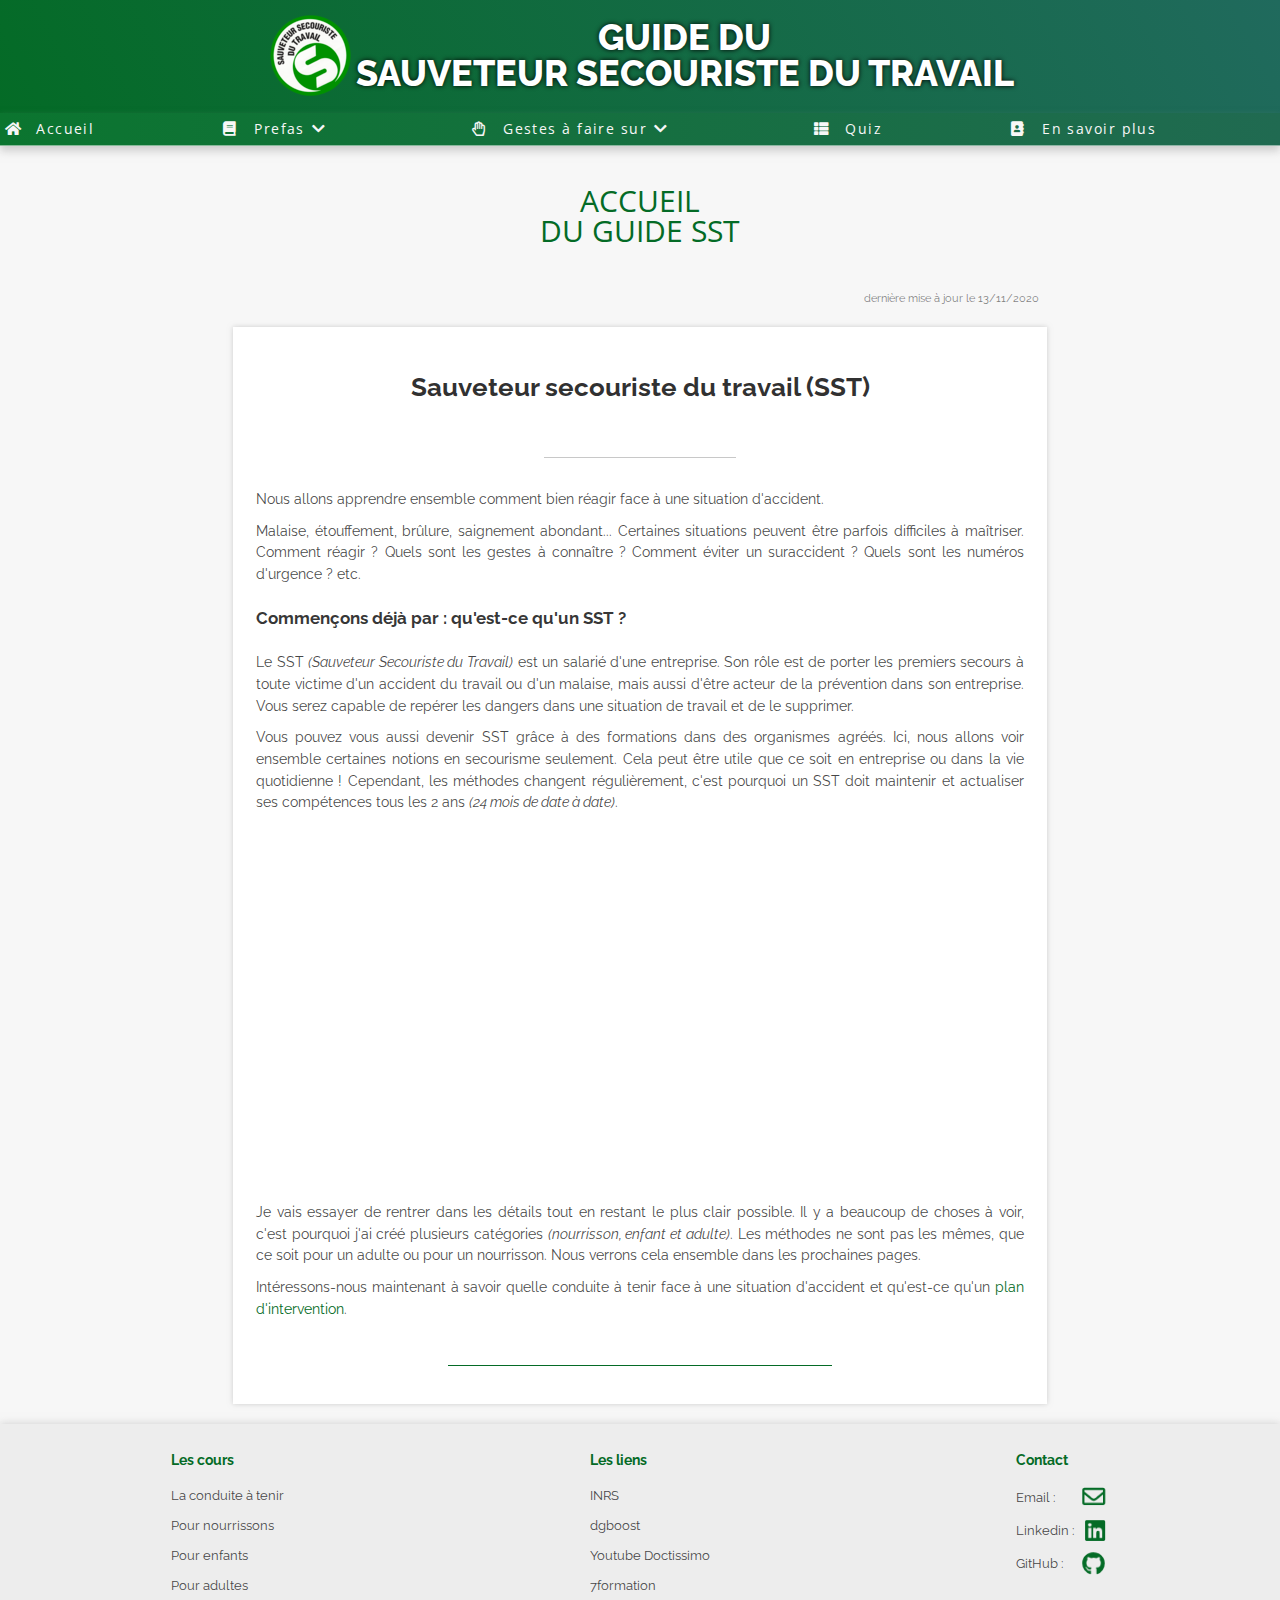
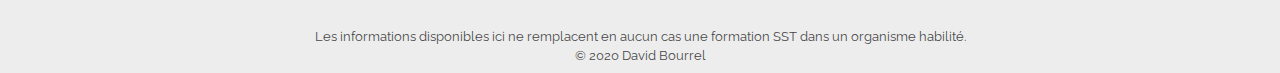
==== index.html @ 42c51d42 "Add files via upload" ====
<!DOCTYPE html>
<html lang="fr" dir="ltr">
	<head>
		<meta charset="UTF-8">
		<meta name="viewport" content="width=device-width, initial-scale=1.0">
		<meta name="description" content="Guide du sauveteur secouriste du travail (SST), pour apprendre les bases du secourisme en passant par la méthode prefas (protéger, examiner, faire alerter, secourir).">
		<meta name="keywords" content="sst, massage cardiaque, sauveteur secouriste du travail, secourisme, cours, formation, pls, quiz, prefas, guide, premier secours">
		<meta name="robots" content="index, follow">
		<link rel="stylesheet" href="css/reset.css">
  		<link rel="stylesheet" href="police/font.css">
  		<link rel="stylesheet" href="css/style.css">
  		<link rel="icon" type="image/x-icon" href="images/logo-sst.png">
  		<script src="js/script.js" async></script>
  		<link href="webfonts-css/all.css" rel="stylesheet">
		<title>Guide SST - Accueil</title>
	</head>
	<body>
		<header>
			<a href="index.html"><img src="images/logo-sst.png" alt="Logo SST"></a>
			<div>
			<h1>Guide du <br> Sauveteur Secouriste du Travail</h1>
			</div>
		</header>
		<nav>
			<button class="hamburger" id="hamburger">
				<span></span>
			</button>
				<ul id="nav-ul">
					<li><a href="index.html"><i class="fas fa-home"></i>Accueil</a></li>
					<li><a href="#" class="deroulant" id="deroulant"><i class="fas fa-book"></i>Prefas<i class="fas fa-chevron-down"></i></a>
						<ul class="dropdown" id="dropdown-1">
							<li><a href="pages/la_conduite_a_tenir.html"><i class="fas fa-book-reader"></i>La conduite à tenir</a></li>
							<li><a href="pages/proteger.html"><i class="fas fa-shield-alt"></i>Protéger</a></li>
							<li><a href="pages/examiner.html"><i class="fas fa-diagnoses"></i>Examiner</a></li>
							<li><a href="pages/alerter.html"><i class="fas fa-bell"></i>Alerter</a></li>
							<li><a href="pages/secourir.html"><i class="fas fa-first-aid"></i>Secourir</a></li>
						</ul>
					</li>
					<li><a href="#" class="deroulant" id="deroulant-2"><i class="far fa-hand-paper"></i>Gestes à faire sur<i class="fas fa-chevron-down"></i></a>
						<ul class="dropdown" id="dropdown-2">
							<li><a href="pages/nourrisson.html"><i class="fas fa-baby"></i>Un nourrisson <span class="italic lowercase"> (0 à 1 an)</span></a></li>
							<li><a href="pages/enfant.html"><i class="fas fa-child"></i>Un enfant <span class="italic lowercase">(1 à 8 ans)</span></a></li>
							<li><a href="pages/secourir.html"><i class="fas fa-user"></i>Un adulte <span class="italic lowercase">(plus de 8 ans)</span></a></li>
						</ul>
					</li>
					<li><a href="pages/quiz.html"><i class="fas fa-th-list"></i>Quiz</a></li>
					<li><a href="pages/contact.html"><i class="fas fa-address-book"></i>En savoir plus</a></li>
				</ul>
		</nav>
		
		<div class="titre">
			<h2>Accueil <br> du guide SST</h2>
			<p>dernière mise à jour le 13/11/2020</p>
		</div>

		<article>
			<h3>Sauveteur secouriste du travail (SST)</h3>
			<div class="hr2"></div>

			<p>Nous allons apprendre ensemble comment bien réagir face à une situation d'accident.</p>
			<p>Malaise, étouffement, brûlure, saignement abondant... Certaines situations peuvent être parfois difficiles à maîtriser. Comment réagir ? Quels sont les gestes à connaître ? Comment éviter un suraccident ? Quels sont les numéros d'urgence ? etc. </p>

			<h4>Commençons déjà par : qu'est-ce qu'un SST ? </h4>
			<p><strong class="nobold">Le SST </strong><span class="italic">(Sauveteur Secouriste du Travail)</span> est un salarié d'une entreprise. Son rôle est de porter les premiers secours à toute victime d'un accident du travail ou d'un malaise, mais aussi d'être acteur de la prévention dans son entreprise. Vous serez capable de repérer les dangers dans une situation de travail et de le supprimer. </p>

			<p>Vous pouvez vous aussi devenir SST grâce à des formations dans des organismes agréés. Ici, nous allons voir ensemble certaines notions en secourisme seulement. Cela peut être utile que ce soit en entreprise ou dans la vie quotidienne ! Cependant, les méthodes changent régulièrement, c'est pourquoi un SST doit maintenir et actualiser ses compétences tous les 2 ans <span class="italic">(24 mois de date à date)</span>.</p>

			<div class="conteneur reveal-left">
				<div id="prevention-sst"></div>
			</div>

			<p>Je vais essayer de rentrer dans les détails tout en restant le plus clair possible. Il y a beaucoup de choses à voir, c'est pourquoi j'ai créé plusieurs catégories <span class="italic">(nourrisson, enfant et adulte)</span>. Les méthodes ne sont pas les mêmes, que ce soit pour un adulte ou pour un nourrisson. Nous verrons cela ensemble dans les prochaines pages.</p>
			<p></p>
			
			<p>Intéressons-nous maintenant à savoir quelle conduite à tenir face à une situation d'accident et qu'est-ce qu'un <a href="pages/la_conduite_a_tenir.html">plan d'intervention</a>.</p>
			
			<div class="hr"></div>
		</article>
		<footer>
			<div class="links-container">
				<div class="footer-lien1">
					<h4>Les cours</h4>
					<ul>
						<li><a href="pages/la_conduite_a_tenir.html">La conduite à tenir</a></li>
						<li><a href="pages/nourrisson.html">Pour nourrissons</a></li>
					</ul>
					<ul>
						<li><a href="pages/enfant.html">Pour enfants</a></li>
						<li><a href="pages/secourir.html">Pour adultes</a></li>
					</ul>
				</div>
	
				<div class="footer-lien2">
					<h4>Les liens</h4>
					<ul>
						<li><a href="http://www.inrs.fr/" target="_blank">INRS</a></li>
						<li><a href="https://dgboost.fr/" target="_blank">dgboost</a></li>
					</ul>
					<ul>
						<li><a href="https://www.youtube.com/playlist?list=PLqQceE2KkkkdCIDIxMzJHvP20kfsnieQZ" target="_blank">Youtube Doctissimo</a></li>
						<li><a href="http://www.7formation.com/" target="_blank">7formation</a></li>
					</ul>
				</div>
				
				<div class="footer-lien3">
					<h4>Contact</h4>
					<div class="email">
						<p>Email :</p>
						<a href="mailto:david-sst@hotmail.com" target="_blank"><i class="far fa-envelope fa-2x"></i></a>
					</div>
					<div class="linkedin">
						<p>Linkedin :</p>
						<a href="https://www.linkedin.com/in/david-bourrel/" target="_blank"><i class="fab fa-linkedin fa-2x"></i></a>
					</div>
					<div class="github">
						<p>GitHub :</p>
						<a href="https://github.com/davidbourrel" target="_blank"><i class="fab fa-github fa-2x"></i></a>
					</div>
				</div>
			</div>
			
			<div class="legal">
				<p>Les informations disponibles ici ne remplacent en aucun cas une formation SST dans un organisme habilité.</p>
				<p>© 2020 David Bourrel</p>
			</div>
		</footer>
	</body>
</html>
---- css/style.css ----
@import url('https://fonts.googleapis.com/css2?family=Open+Sans:ital,wght@0,400;0,700;1,400;1,700&family=Raleway:ital,wght@0,100;0,200;0,300;0,400;0,500;0,600;0,700;0,800;0,900;1,100;1,200;1,300;1,400;1,500;1,600;1,700;1,800;1,900&display=swap');

/* TEMPORAIREMENT */
.red
{
	color:red;
}

/*BASIC STYLES*/
:root
{
	--primary: #046b26;
	--secondary:#00c559;
	--colorhover: rgba(15, 161, 64, 0.973);
	--background: #f7f7f7;
}
::selection
{
    background-color: #d6d5d5;
}
html
{
	font-family: 'Raleway', sans-serif;
	font-size: clamp(0.95rem, 1vw, 1rem);
	overflow-x: hidden;
	scroll-behavior: smooth;
}
body
{
	background: var(--background, #f1f1e8);
}
p, label, li
{
	font-size: 0.95rem;
	line-height: 150%;
	text-align: justify;
	color: rgba(20, 20, 20, 0.801);
	list-style: none;
}
a
{
	cursor: pointer;
	color: rgba(20, 20, 20, 0.801);
	border: none;
	outline: none;
	text-decoration: none;
}


/*HEADER*/

header
{
	background: linear-gradient(63deg, rgba(4,107,38,1) 0%, rgba(32,106,93,1) 100%);
	color: #ffffff;
	display: flex;
	justify-content: center;
	text-shadow: 0 0 5px black;
}
header h1
{
	font-family: 'Raleway', sans-serif;
	font-weight: 800;
	text-align: center;
	text-transform: uppercase;
	font-size: 2.4em;
	margin: 20px auto ;
}
header img
{
	display: none;
}

/*NAVIGATION*/

body > nav
{
	box-shadow: 0 5px 8px rgba(165, 165, 165, 0.5);
	position: sticky;
	top: 0;
	z-index: 1000;
	width: 100%;
}
.hamburger
{
	background: linear-gradient(63deg, rgba(4,107,38,1) 0%, rgba(32,106,93,1) 100%);  
	border: none;
	display: block;
	height: 42px;
	font-size: 31px;
	margin: 0 0 7px 0;
	outline: none;
	padding-left: 19px;
	width: 100%;
}
.hamburger span
{
	border-radius: 20px;
	background-color: var(--background);
	height: 3px;
	display: block;
	position: absolute;
	transform: translateY(-50%);
	transition: all 200ms ease-in-out;
	width: 35px;
}
.hamburger span::before, .hamburger span::after
{
	border-radius: 20px;
	background-color: var(--background);
	content: '';
    position: absolute;
	height: 3px;
	margin-left: -18px;
	transition: all 300ms ease-in-out;
	width: 100%;
}
.hamburger span::before
{
    transform: translateY(-10px);
}
.hamburger span::after
{
    transform: translateY(10px);
}
#hamburger.show span
{
	background-color: transparent;
}
#hamburger.show span::after
{
	transform: rotateZ(-45deg);
}
#hamburger.show span::before
{
	transform: rotateZ(45deg);
}
#nav-ul.show
{
	display: flex;
	flex-flow: column wrap;
}
nav a
{
	color: var(--background);
	display: block;
	text-decoration: none;
	padding: 5px;
	letter-spacing: 0.1em;
}
#nav-ul > li
{
	border-bottom: 1px solid rgba(255, 255, 255, 0.5);
	font-family: 'Open Sans', sans-serif;
}
nav ul
{
	display: none;
	list-style-type: none;
	background: linear-gradient(90deg, rgb(11, 117, 47) 0%, rgb(32, 106, 81) 100%); 
	margin-top: 0px;
}
nav > ul
{
	margin-top: -7px;
}

.dropdown
{
	display: none;
	
}
nav i, .dropdown li i
{
	max-width: 16px;
	min-width: 16px;
	max-height: 16px;
	min-height: 16px;
	padding-right: 1rem;
}
#deroulant .fa-chevron-down, #deroulant-2 .fa-chevron-down
{
	margin-left: 0.5em;
}
.dropdown.show
{
	display: flex;
	flex-flow: column wrap;
	z-index: 1000;
}
.dropdown li 
{
	background: linear-gradient(90deg, rgba(15, 161, 64, 0.973) 0%, rgb(32, 106, 81) 100%); 
	border-bottom: 1px solid rgba(255, 255, 255, 0.205);
	flex: 1 1 auto;
	text-align: left;
	padding: 0.1rem 0.9rem;
}

.dropdown a 
{
	padding: 5px;
	border-bottom: none;
	letter-spacing: 0em;
	font-size: 0.85rem;
}


/* Titre */
h2
{
	font-family: 'Open Sans', sans-serif;
	text-transform: uppercase;
	font-size: 2em;
	text-align: center;
	color: var(--primary, #206a5d);
	padding: 15px 0;
	margin: 25px 0 30px 0;
}
.titre
{
	display: flex;
	flex-flow: column wrap;
	align-items: center;
	width: 100%;
}
.titre p
{
	align-self: flex-end;
	font-size: 0.7rem;
	color: rgba(0, 0, 0, 0.507);
	margin:0 1em;
}


/*article*/

.sommaire-nav
{
	display: inline;
}
.sommaire-nav a:hover
{
	color:var(--primary, #206a5d);
}
article
{
	animation: transitionIn 0.30s both;
	background-color: #fff;
	box-shadow: 0 0 5px rgba(165, 165, 165, 0.5);
	margin: 1em auto;
	padding: 1em;
	text-align: justify;
	width: 85%;
}

article h3
{
	font-size: 1.7em;
	text-align: center;
	font-weight: bold;
	padding: 25px 0;
	margin: 0 auto 2rem auto;
	color: rgba(20, 20, 20, 0.89);
}
article h4
{
	color: rgba(0, 0, 0, 0.801);
	font-family: 'Raleway', sans-serif;
	font-size: 1.1em;
	font-weight: bold;
	padding: 15px 0;
}
article iframe
{
	width: 100%;
}
article p
{
	margin: 10px auto;
}

strong
{
	font-weight: bold;
}
.myScore
{
	/*border-bottom: 1px solid var(--primary, #046b26);*/
	padding-bottom: 1px;
}
.nobold
{
	font-weight: normal;
}
.bold
{
	font-weight: bold;
}
.lowercase
{
	text-transform: lowercase;
}
.transform-none
{
	text-transform: none;
}
.fontsize
{
	font-size: 0.95em;
}
.no-style
{
	list-style-type: none;
	margin: 0px;
}
.hr
{
	border-bottom: 1px solid var(--primary, #206a5d);
	width: 50%;
	margin: 3rem auto 1rem auto;
}
.hr2
{
	border-bottom: 1px solid rgba(146, 146, 146, 0.5);
	width: 25%;
	margin: 2rem auto 2rem auto;
}
/* PICTOGRAMMES SST */

figure
{
	box-shadow: 0 2px 8px rgb(201, 201, 201);
	margin: 8px auto;
}

article figcaption
{
	text-align: center;
	padding: 3px;
	font-size: 0.85rem;
	color: rgba(0, 0, 0, 0.705);
	font-style: italic;
}
#prevention-sst
{
	width: 50%;
	height: 0;
	padding-top: 50%;
	box-shadow: 0 0 10px rgb(201, 201, 201);
	background-color: #EDEDED;
	background: url(../images/pictogrammes/prevention.jpg);
	background-size: contain;
	margin: auto;
}
#protection-sst
{
	width: 50%;
	height: 0;
	padding-top: 50%;
	box-shadow: 0 0 10px rgb(201, 201, 201);
	background-color: #EDEDED;
	background: url(../images/pictogrammes/protection.png);
	background-size: contain;
	margin: auto;
}
#examen-sst
{
	width: 50%;
	height: 0;
	padding-top: 50%;
	box-shadow: 0 0 10px rgb(201, 201, 201);
	background-color: #EDEDED;
	background: url(../images/pictogrammes/examiner.png);
	background-size: contain;
	margin: auto;
}
#alerter-sst
{
	width: 50%;
	height: 0;
	padding-top: 50%;
	box-shadow: 0 0 10px rgb(201, 201, 201);
	background-color: #EDEDED;
	background: url(../images/pictogrammes/alerter.png);
	background-size: contain;
	margin: auto;
}
#numeros-sst
{
	width: 50%;
	height: 0;
	padding-top: 50%;
	box-shadow: 0 0 10px rgb(201, 201, 201);
	background-color: #EDEDED;
	background: url(../images/pictogrammes/numeros.png);
	background-size: contain;
	margin: auto;
}
#blood-sst
{
	width: 50%;
	height: 0;
	padding-top: 50%;
	box-shadow: 0 0 10px rgb(201, 201, 201);
	background-color: #EDEDED;
	background: url(../images/pictogrammes/saignement.png);
	background-size: contain;
	margin: auto;
}
#injury-sst
{
	width: 50%;
	height: 0;
	padding-top: 50%;
	box-shadow: 0 0 10px rgb(201, 201, 201);
	background-color: #EDEDED;
	background: url(../images/pictogrammes/fracture.png);
	background-size: contain;
	margin: auto;
}
#pansement-sst
{
	width: 50%;
	height: 0;
	padding-top: 50%;
	box-shadow: 0 0 10px rgb(201, 201, 201);
	background-color: #EDEDED;
	background: url(../images/pansement.png);
	background-size: contain;
	margin: auto;
}
#etouffement-sst
{
	width: 50%;
	height: 0;
	padding-top: 50%;
	box-shadow: 0 0 10px rgb(201, 201, 201);
	background-color: #EDEDED;
	background: url(../images/pictogrammes/etouffement.png);
	background-size: contain;
	margin: auto;
}
#etouffement2-sst
{
	width: 50%;
	height: 0;
	padding-top: 50%;
	box-shadow: 0 0 10px rgb(201, 201, 201);
	background-color: #EDEDED;
	background: url(../images/pictogrammes/desobstruction.png);
	background-size: contain;
	margin: auto;
}
#no-breathing-sst
{
	width: 50%;
	height: 0;
	padding-top: 50%;
	box-shadow: 0 0 10px rgb(201, 201, 201);
	background-color: #EDEDED;
	background: url(../images/pictogrammes/inconsciente\ ne\ respire\ pas.png);
	background-size: contain;
	margin: auto;
}
#rcp-sst
{
	width: 50%;
	height: 0;
	padding-top: 50%;
	box-shadow: 0 0 10px rgb(201, 201, 201);
	background-color: #EDEDED;
	background: url(../images/pictogrammes/rcp.png);
	background-size: contain;
	margin: auto;
}
#rcp-dsa-sst
{
	width: 50%;
	height: 0;
	padding-top: 50%;
	box-shadow: 0 0 10px rgb(201, 201, 201);
	background-color: #EDEDED;
	background: url(../images/pictogrammes/rcp_dsa.png);
	background-size: contain;
	margin: auto;
}
#inconscient-sst
{
	width: 50%;
	height: 0;
	padding-top: 50%;
	box-shadow: 0 0 10px rgb(201, 201, 201);
	background-color: #EDEDED;
	background: url(../images/pictogrammes/inconsciente\ respire.png);
	background-size: contain;
	margin: auto;
}
#pls-sst
{
	width: 50%;
	height: 0;
	padding-top: 50%;
	box-shadow: 0 0 10px rgb(201, 201, 201);
	background-color: #EDEDED;
	background: url(../images/pictogrammes/pls.png);
	background-size: contain;
	margin: auto;
}
#malaise-sst
{
	width: 50%;
	height: 0;
	padding-top: 50%;
	box-shadow: 0 0 10px rgb(201, 201, 201);
	background-color: #EDEDED;
	background: url(../images/pictogrammes/secours\ malaise.png);
	background-size: contain;
	margin: auto;
}
#traumatisme-sst
{
	width: 50%;
	height: 0;
	padding-top: 50%;
	box-shadow: 0 0 10px rgb(201, 201, 201);
	background-color: #EDEDED;
	background: url(../images/pictogrammes/consciente.png);
	background-size: contain;
	margin: auto;
}
#brulure-sst
{
	width: 50%;
	height: 0;
	padding-top: 50%;
	box-shadow: 0 0 10px rgb(201, 201, 201);
	background-color: #EDEDED;
	background: url(../images/pictogrammes/brulure.png);
	background-size: contain;
	margin: auto;
}
#tableau-sst
{
	width: 100%;
	height: 0;
	padding-top: 60%;
	box-shadow: 0 0 10px rgb(201, 201, 201);
	background-color: #EDEDED;
	background: url(../images/pictogrammes/plan-intervention.jpg);
	background-size: contain;
	margin: auto;
}
#tableau-sst2
{
	width: 100%;
	height: 0;
	padding-top: 70%;
	box-shadow: 0 0 10px rgb(201, 201, 201);
	background-color: #EDEDED;
	background: url(../images/pictogrammes/prefas.png);
	background-size: contain;
	margin: auto;
}
#tableau-sst figure
{
	box-shadow: 0 0 0 rgb(255, 255, 255);
}
.conteneur{
	max-width: 576px;
	margin: 50px auto;
	display: flex;
	flex-flow: row wrap;
	justify-content: center;
}
.conteneur img{
	margin: auto;
	background-color: rgba(0, 0, 0, 0.356);
}
article a{
	color: var(--primary, #206a5d);
}
article ol li, article ul li
{
	padding-top: 10px;
	list-style-type: decimal;
	font-weight:bold;
	text-indent: 1%;
	font-size: 0.95em;
	margin-left: 2em;
}
.margin75
{
	margin-left: 4em;
}
.discandmarge
{
	list-style-type: disc;
	margin-left: 3em;
}
article ol li ul li, article ul li ul li
{
	list-style-type: disc;
	margin-left: 3em;
	font-size: 0.95em;
}
article ul li ol li, article ol li ol li
{
	list-style-type: decimal;
	margin-left: 3em;
	font-size: 0.95em;
}
article i
{
	color: var(--primary, #206a5d);
	margin-right: 5px;
	font-size: 1.3rem;
}
article input[type="radio"], article input[type="checkbox"]
{
	width: auto;
	margin: 10px;
}
article input[type="radio"], article form label
{
	cursor: pointer;
	padding-left: 0.5em;
}
.green
{
	color: var(--primary,#206a5d);
}
.colors
{
	background: var(--primary, #206a5d);
}
.orange
{
	color: orange;
}
.white
{
	color: white;
	text-shadow: 0 0 3px black;
}
.noir
{
	color: rgb(0, 0, 0);
	text-shadow: 0 0 10px rgba(5, 5, 5, 0.493);
}
.alignleft
{
	text-align: left;
}
.width90
{
	width: 90%;
}
.italic
{
	font-style: italic;
}
.souligne
{
	text-decoration: underline;
}

/*CONTACT*/

article address
{
	display: flex;
	flex-flow: row wrap;
	justify-content: space-evenly;
}
article address div
{

	display: flex;
	flex-flow: column;
	text-align: center;
}
.linkedin i, .github i, .email i
{
	color: var(--primary,#206a5d);
	transform: scale(0.9);
	margin: 0 2px 0 0;
	transition: all 150ms ease-in-out;
	will-change: transform;
}
.linkedin i:hover, .github i:hover, .email i:hover
{
	color: var(--colorhover, rgb(0, 124, 0));
	transform: scale(1);
}
.linkedin i:active, .github i:active, .email i:active
{
	color: var(--primary,#206a5d);
	transform: scale(0.85);
}
input[type=text],input[type=email], select, textarea
{
	font-size: 0.75rem;
	padding: 12px;
	margin: 10px 0;
	border: 1px solid #ccc;
	border-radius: 4px;
	box-sizing: border-box;
	outline: none;
	width: 100%;
}
textarea
{
	max-width: 100%;
	resize: vertical;
	min-height: 150px;
	min-width: 100%;
}
input[type=text]:focus, textarea:focus, input[type=email]:focus
{
	border-color: transparent;
	box-shadow: 0 0 6px var(--primary,#206a5d);
}
input[type=submit], #resetButton
{
	background-color: var(--primary, #206a5d);
	border: none;
	border-radius: 5px;
	color: #FFF;
	cursor: pointer;
	font-family: 'Raleway', sans-serif;
	margin: 20px 0;
	outline: none;
	padding: 0.8em;
	text-align: center;
	transition: color background 150ms ease-in-out;
	min-width: 80px;
}
input[type=submit]:hover, #resetButton:hover
{
	background-color: var(--colorhover, rgb(0, 172, 0));
}

.container-form 
{
	display: flex;
	flex-flow: column wrap;
	border-radius: 5px;
	background: #ededed3b;
	padding: 20px;
	box-shadow: 0 0 5px rgba(165, 165, 165, 0.5);
}

/* Quiz Buttons */

.checkbox-custom, .radio-custom {
    opacity: 0;
    position: absolute;   
}
.checkbox-custom-label, .radio-custom-label {
	position: relative;
	text-align: left;
}

.checkbox-custom, .checkbox-custom-label, .radio-custom, .radio-custom-label {
    display: inline-block;
    vertical-align: middle;
    margin: 5px;
    cursor: pointer;
}

.checkbox-custom + .checkbox-custom-label:before, .radio-custom + .radio-custom-label:before {
    content: '';
    background: #fff;
    border: 2px solid rgba(151, 151, 151, 0.753);
    display: inline-block;
    vertical-align: middle;
    width: 6px;
    height: 6px;
    padding: 2px;
    margin-right: 10px;
    text-align: center;
}
.checkbox-custom:checked + .checkbox-custom-label:before {
    background: var(--primary,#206a5d);

}
.radio-custom + .radio-custom-label:before {
    border-radius: 50%;
}
.radio-custom:checked + .radio-custom-label:before {
    background: var(--primary,#206a5d);
}
.checkbox-custom:focus + .checkbox-custom-label, .radio-custom:focus + .radio-custom-label {
  outline: 1px solid rgb(255, 255, 255); /* focus style */
}
#quiz .fa-check
{
	color: var(--secondary);
	margin-left: 0.5em;
	display: none;
}
#quiz .fa-check.show
{
	display: inline;
}
#quiz .fa-times
{
	color: red;
	margin-left: 0.5em;
	display: none;
}
#quiz .fa-times.show
{
	display: inline;
}
.result
{
	align-items: center;
	display: flex;
	flex-flow: column wrap;
}
.result p
{
	font-size: 1.7em;
	margin: 1em 0;
	text-align: center;
	width: 100%;
}
.result span
{
	font-size: 1.1em;
	color: var(--primary);
}
#quiz-comment
{
	color: var(--primary, #046b26);
	font-size: 1.1em;
}
.d-none
{
	display: none;
}



/*FOOTER*/ 

footer
{
	background-color: #ededed;
	box-shadow: 0 0 8px rgba(165, 165, 165, 0.5);
	display: flex;
	flex-flow: column wrap;
	padding: 1em 0 0em 0;
	width: 100%;
}
.links-container
{
	display: flex;
	flex-flow: row wrap;
	justify-content: space-around;
}
footer a, footer p
{
	font-size: clamp(0.8em, 1vw, 0.9em);
}
footer div
{
	margin: 1em 0;
}
footer > div
{
	margin: 0em 1.2em 0.5em 1.2em;
}
footer h4
{
	color: var(--primary);
	font-size: clamp(0.9em, 1vw, 1em);
	font-weight: bold;
	margin-bottom: 1.2em;
}
footer ul li
{
	margin: 0.5em 0;
}
footer a:hover
{
	text-decoration: underline;
}
.footer-lien3 div
{
	align-items: center;
	display: flex;
	margin: 0;
	padding-bottom: 0.5em;
}
footer .email a
{
	padding: 0 0 0 2em;
}
footer .linkedin a
{
	padding: 0 0 0 0.77em;
}
footer .github a
{
	padding: 0 0 0 1.41em;
}
.legal p
{
	text-align: center;
	width: 100%;
}

.upButton
{
	align-items: center;
	background-color: var(--primary);
	bottom: 0;
	border-radius: 9999999px;
	color: #FFF;
	cursor: pointer;
	display: flex;
	justify-content: center;
	height: 30px;
	opacity: 0;
	padding: 0.5em;
	position: fixed;
	right: 0;
	transform: scale(1);
	transition: all 300ms ease-in-out;
	width: 30px;
}
.upButton:active
{
	transform: scale(0.9);
}



/* Media Queries for tablet */



@media all and (min-width: 732px)
{
	.links-container
	{
		flex-flow: row wrap;
		justify-content: space-around;
	}
}

 /* Media Querie for Desktop */


@media all and (min-width: 950px)
{
	body > nav
	{
		position: sticky;
		width: 100%;
		z-index: 1000;
		top: 0;
	}

	header img
	{
		display: initial;
		cursor: pointer;
		padding-top: 10px;
	}

	/*NAVIGATION*/
	.hamburger
	{
		display: none;
	}
	#nav-ul.show
	{
		display: flex;
		flex-flow: row wrap;
	}
	nav
	{
		text-align: center;
		position: relative;
	}
	
	nav ul
	{	
		list-style-type: none;
		display: flex;
		width: 100%;
		margin-top: 1px;
	}
	nav > ul
	{
		margin-top: 0px;
	}
	nav ul li
	{
		flex: 1 1 auto;
		position: relative;
	}
	
	nav > ul li:hover .dropdown
	{
		background: linear-gradient(90deg, rgba(15, 161, 64, 0.973) 0%, rgb(32, 106, 81) 100%); 
		display: flex;
		flex-flow: column wrap;
	}
	.dropdown.show
	{
		display: none;
	}
	nav a
	{
		display: block;
		text-decoration: none;
		color: var(--background);
		padding: 5px;
		transition: all 100ms ease-in-out;
	}
	nav ul li:hover .dropdown
	{
		display: block;
		border-radius: 0 0 10px 10px;
		position: absolute;
		width: 100%;
	}
	nav ul li:hover .dropdown li
	{
		width: 100%;
		padding: 0px;
		border-bottom: 1px solid #fff;
		background: transparent;
		border-radius: 0;
	}
	.dropdown li a:hover, nav ul li a:hover
	{
		color: var(--secondary);
	}

	/* Titre */
	h2
	{
		display: block;
		width: 300px;
	}
	.titre
	{
		margin: auto;
		width: 64%;
	}
	
	/*article*/
	
	.sommaire-nav a
	{
		
		color: var(--primary,#206a5d);
	}
	.sommaire-nav li a
	{
		position: relative;
		display: inline;
		text-align: left;
	}
	.sommaire-nav li a::after
	{
		content: '';
		position: absolute;
		width: 100%;
		height: 0.1rem;
		background-color: var(--colorhover, rgba(15, 161, 64, 0.973));
		left: 0;
		bottom: 0;
		transform: scale(0,1);
		transform-origin: 0% 100%;
		transition: transform 0.25s ease-in-out;
	}
	.sommaire-nav li a:hover::after
	{
		transform: scale(1,1);
	}
	article nav ul
	{
		display: flex;
		flex-flow: column wrap;
	}
	article
	{
		background-color: #fff;
		box-shadow: 0 0 5px rgba(165, 165, 165, 0.5);
		padding: 23px;
		margin: 20px auto;
		width: 60%;
	}

	label 
	{
		padding: 12px 12px 12px 0;
		font-size: 0.95rem;
	}
	.checkbox-custom, .checkbox-custom-label, .radio-custom, .radio-custom-label 
	{
		cursor: pointer;
		display: inline-block;
		margin: 0px;
		transition: color 100ms ease-out;
		vertical-align: middle;
	}
	#quiz .radio-custom-label:hover
	{
		color: var(--primary);
	}
	.upButton
	{
		right: 100px;
	}
	
}

/* ANIMATION ON LOAD */

@keyframes transitionIn
{
	from 
	{
		opacity: 0;
		transform: translateY(-5px);
	}
	to
	{
		opacity: 1;
		transform: translateY(0);
	}
}

.reveal-left
{
    opacity: 0;
    transform: translateX(-160px);
}
.reveal-right
{
    opacity: 0;
    transform: translateX(160px);
}
.reveal-show-right
{
    opacity: 1;
    transform: translateY(0);
    transition: 0.5s cubic-bezier(.5, 0, 0, 1);
}
.reveal-show-left
{
    opacity: 1;
    transform: translateY(0);
    transition: 0.5s cubic-bezier(.5, 0, 0, 1);
}
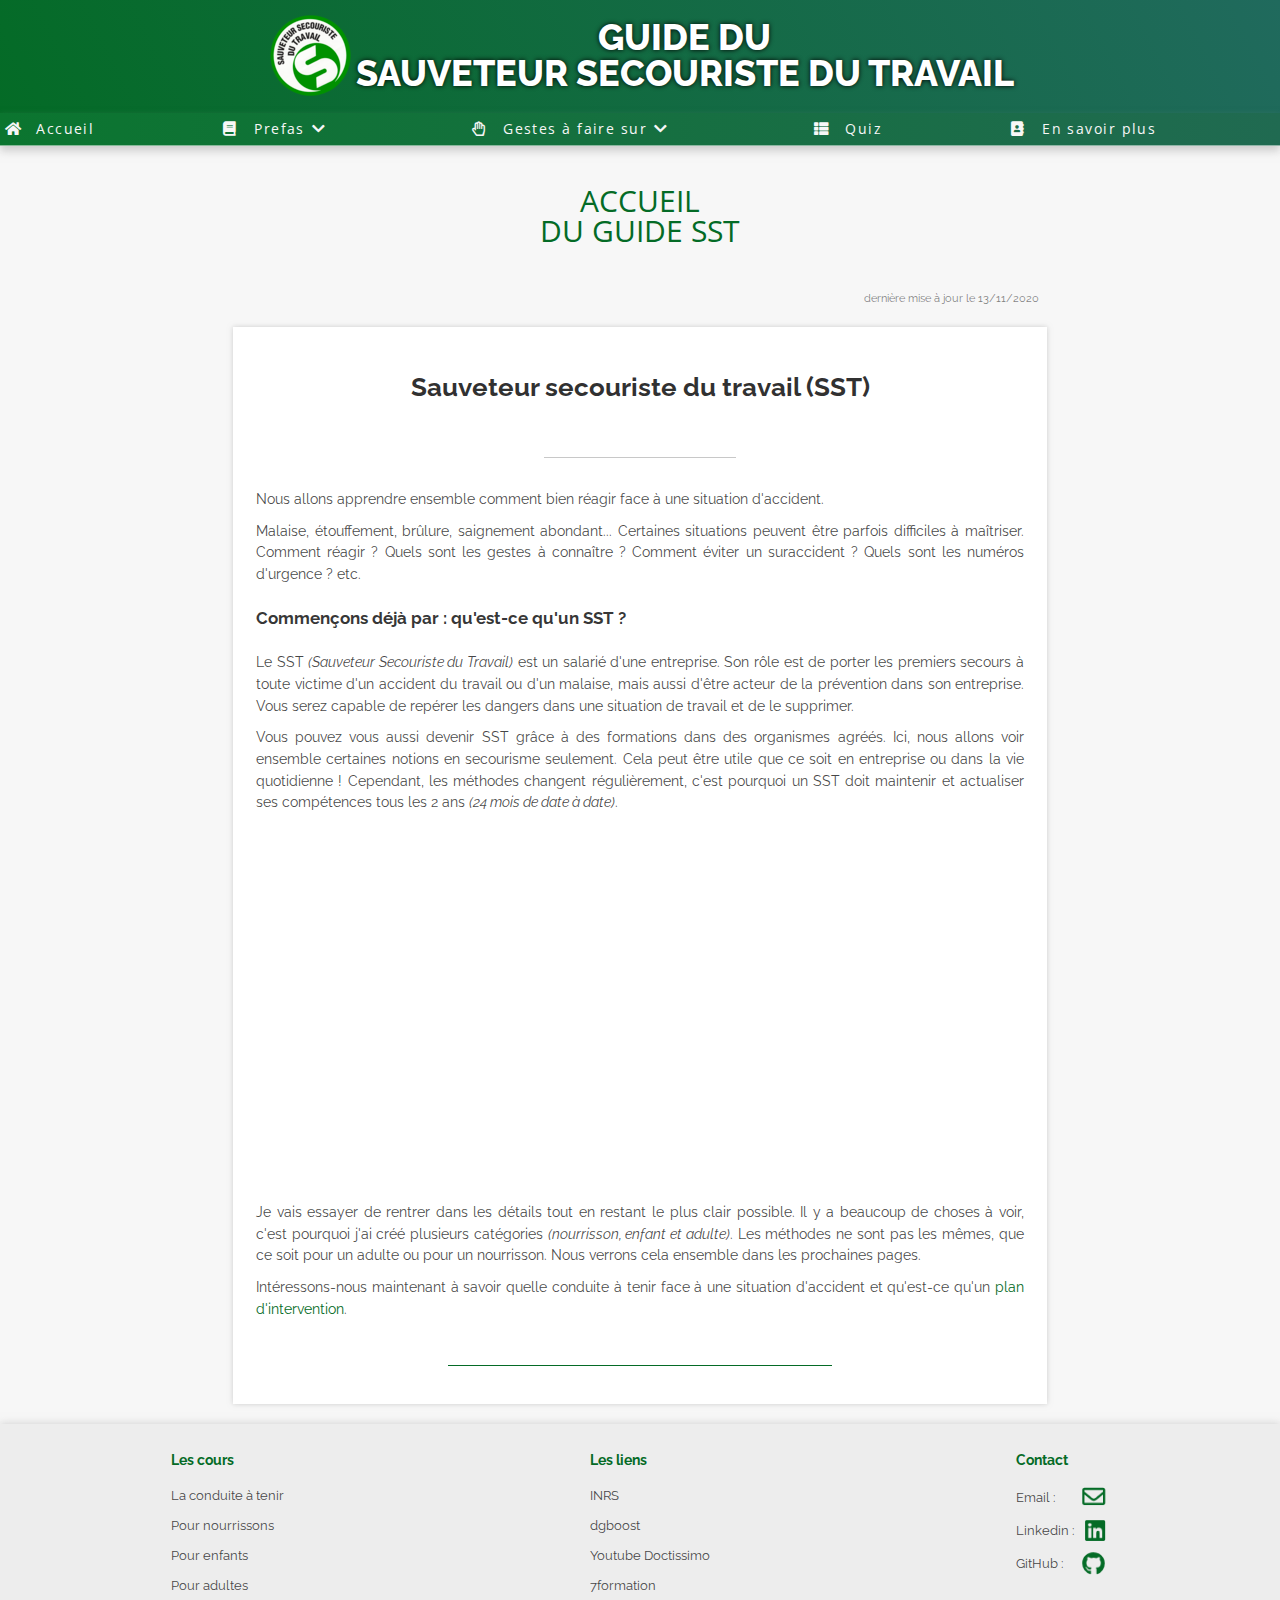
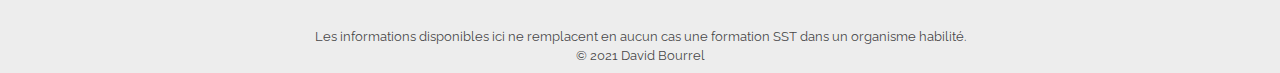
==== commit e8d9fa70: "Add files via upload" ====
--- a/index.html
+++ b/index.html
@@ -1,5 +1,5 @@
 <!DOCTYPE html>
-<html lang="fr" dir="ltr">
+<html lang="fr">
 	<head>
 		<meta charset="UTF-8">
 		<meta name="viewport" content="width=device-width, initial-scale=1.0">
@@ -7,11 +7,10 @@
 		<meta name="keywords" content="sst, massage cardiaque, sauveteur secouriste du travail, secourisme, cours, formation, pls, quiz, prefas, guide, premier secours">
 		<meta name="robots" content="index, follow">
 		<link rel="stylesheet" href="css/reset.css">
-  		<link rel="stylesheet" href="police/font.css">
+		<link rel="stylesheet" href="webfonts-css/all.css">
   		<link rel="stylesheet" href="css/style.css">
   		<link rel="icon" type="image/x-icon" href="images/logo-sst.png">
   		<script src="js/script.js" async></script>
-  		<link href="webfonts-css/all.css" rel="stylesheet">
 		<title>Guide SST - Accueil</title>
 	</head>
 	<body>
@@ -22,7 +21,7 @@
 			</div>
 		</header>
 		<nav>
-			<button class="hamburger" id="hamburger">
+			<button class="hamburger" id="hamburger" aria-label="menu button">
 				<span></span>
 			</button>
 				<ul id="nav-ul">
@@ -65,7 +64,7 @@
 
 			<p>Vous pouvez vous aussi devenir SST grâce à des formations dans des organismes agréés. Ici, nous allons voir ensemble certaines notions en secourisme seulement. Cela peut être utile que ce soit en entreprise ou dans la vie quotidienne ! Cependant, les méthodes changent régulièrement, c'est pourquoi un SST doit maintenir et actualiser ses compétences tous les 2 ans <span class="italic">(24 mois de date à date)</span>.</p>
 
-			<div class="conteneur reveal-left">
+			<div class="conteneur reveal-first-effect">
 				<div id="prevention-sst"></div>
 			</div>
 
@@ -93,12 +92,12 @@
 				<div class="footer-lien2">
 					<h4>Les liens</h4>
 					<ul>
-						<li><a href="http://www.inrs.fr/" target="_blank">INRS</a></li>
-						<li><a href="https://dgboost.fr/" target="_blank">dgboost</a></li>
+						<li><a href="http://www.inrs.fr/" target="_blank" rel="noreferrer">INRS</a></li>
+						<li><a href="https://dgboost.fr/" target="_blank" rel="noreferrer">dgboost</a></li>
 					</ul>
 					<ul>
-						<li><a href="https://www.youtube.com/playlist?list=PLqQceE2KkkkdCIDIxMzJHvP20kfsnieQZ" target="_blank">Youtube Doctissimo</a></li>
-						<li><a href="http://www.7formation.com/" target="_blank">7formation</a></li>
+						<li><a href="https://www.youtube.com/playlist?list=PLqQceE2KkkkdCIDIxMzJHvP20kfsnieQZ" target="_blank" rel="noreferrer">Youtube Doctissimo</a></li>
+						<li><a href="http://www.7formation.com/" target="_blank" rel="noreferrer">7formation</a></li>
 					</ul>
 				</div>
 				
@@ -106,22 +105,22 @@
 					<h4>Contact</h4>
 					<div class="email">
 						<p>Email :</p>
-						<a href="mailto:david-sst@hotmail.com" target="_blank"><i class="far fa-envelope fa-2x"></i></a>
+						<a href="mailto:david-sst@hotmail.com" target="_blank" rel="noreferrer"><i class="far fa-envelope fa-2x"></i></a>
 					</div>
 					<div class="linkedin">
 						<p>Linkedin :</p>
-						<a href="https://www.linkedin.com/in/david-bourrel/" target="_blank"><i class="fab fa-linkedin fa-2x"></i></a>
+						<a href="https://www.linkedin.com/in/david-bourrel/" target="_blank" rel="noreferrer"><i class="fab fa-linkedin fa-2x"></i></a>
 					</div>
 					<div class="github">
 						<p>GitHub :</p>
-						<a href="https://github.com/davidbourrel" target="_blank"><i class="fab fa-github fa-2x"></i></a>
+						<a href="https://github.com/davidbourrel" target="_blank" rel="noreferrer"><i class="fab fa-github fa-2x"></i></a>
 					</div>
 				</div>
 			</div>
 			
 			<div class="legal">
 				<p>Les informations disponibles ici ne remplacent en aucun cas une formation SST dans un organisme habilité.</p>
-				<p>© 2020 David Bourrel</p>
+				<p>© 2021 David Bourrel</p>
 			</div>
 		</footer>
 	</body>
--- a/css/style.css
+++ b/css/style.css
@@ -1,10 +1,4 @@
 @import url('https://fonts.googleapis.com/css2?family=Open+Sans:ital,wght@0,400;0,700;1,400;1,700&family=Raleway:ital,wght@0,100;0,200;0,300;0,400;0,500;0,600;0,700;0,800;0,900;1,100;1,200;1,300;1,400;1,500;1,600;1,700;1,800;1,900&display=swap');
-
-/* TEMPORAIREMENT */
-.red
-{
-	color:red;
-}
 
 /*BASIC STYLES*/
 :root
@@ -22,20 +16,22 @@
 {
 	font-family: 'Raleway', sans-serif;
 	font-size: clamp(0.95rem, 1vw, 1rem);
+	scroll-behavior: smooth;
+}
+body
+{
+	background: var(--background, #f1f1e8);
 	overflow-x: hidden;
-	scroll-behavior: smooth;
-}
-body
-{
-	background: var(--background, #f1f1e8);
+	-webkit-font-smoothing: antialiased;
+  	-moz-osx-font-smoothing: grayscale;
 }
 p, label, li
 {
+	color: rgba(20, 20, 20, 0.801);
 	font-size: 0.95rem;
 	line-height: 150%;
+	list-style: none;
 	text-align: justify;
-	color: rgba(20, 20, 20, 0.801);
-	list-style: none;
 }
 a
 {
@@ -100,7 +96,7 @@
 	height: 3px;
 	display: block;
 	position: absolute;
-	transform: translateY(-50%);
+	transform: translate3d(0, -50%, 0);
 	transition: all 200ms ease-in-out;
 	width: 35px;
 }
@@ -117,11 +113,11 @@
 }
 .hamburger span::before
 {
-    transform: translateY(-10px);
+    transform: translate3d(0, -10px, 0);
 }
 .hamburger span::after
 {
-    transform: translateY(10px);
+    transform: translate3d(0, 10px, 0);
 }
 #hamburger.show span
 {
@@ -155,10 +151,11 @@
 }
 nav ul
 {
+	background: linear-gradient(90deg, rgb(11, 117, 47) 0%, rgb(32, 106, 81) 100%); 
 	display: none;
 	list-style-type: none;
-	background: linear-gradient(90deg, rgb(11, 117, 47) 0%, rgb(32, 106, 81) 100%); 
 	margin-top: 0px;
+	
 }
 nav > ul
 {
@@ -206,7 +203,7 @@
 }
 
 
-/* Titre */
+/* Titles */
 h2
 {
 	font-family: 'Open Sans', sans-serif;
@@ -233,22 +230,36 @@
 }
 
 
-/*article*/
+/* ARTICLE */
 
 .sommaire-nav
 {
 	display: inline;
 }
-.sommaire-nav a:hover
-{
-	color:var(--primary, #206a5d);
+
+/* ON LOAD ANIMATION */
+
+@keyframes transitionIn
+{
+	from 
+	{
+		opacity: 0;
+		transform: translate3d(0, -5px, 0);
+	}
+	to
+	{
+		opacity: 1;
+		transform: translate3d(0, 0, 0);
+	}
 }
 article
 {
-	animation: transitionIn 0.30s both;
+	animation: transitionIn 0.40s both;
 	background-color: #fff;
 	box-shadow: 0 0 5px rgba(165, 165, 165, 0.5);
 	margin: 1em auto;
+	max-width: 85%;
+	overflow-x: hidden;
 	padding: 1em;
 	text-align: justify;
 	width: 85%;
@@ -286,7 +297,6 @@
 }
 .myScore
 {
-	/*border-bottom: 1px solid var(--primary, #046b26);*/
 	padding-bottom: 1px;
 }
 .nobold
@@ -577,7 +587,8 @@
 	margin: auto;
 	background-color: rgba(0, 0, 0, 0.356);
 }
-article a{
+article a
+{
 	color: var(--primary, #206a5d);
 }
 article ol li, article ul li
@@ -640,13 +651,15 @@
 }
 .white
 {
+	background-color: rgba(196, 196, 196, 0.349);
 	color: white;
+	letter-spacing: 1px;
+	padding: 0 0 0 0.2em;
 	text-shadow: 0 0 3px black;
 }
 .noir
 {
 	color: rgb(0, 0, 0);
-	text-shadow: 0 0 10px rgba(5, 5, 5, 0.493);
 }
 .alignleft
 {
@@ -697,29 +710,6 @@
 {
 	color: var(--primary,#206a5d);
 	transform: scale(0.85);
-}
-input[type=text],input[type=email], select, textarea
-{
-	font-size: 0.75rem;
-	padding: 12px;
-	margin: 10px 0;
-	border: 1px solid #ccc;
-	border-radius: 4px;
-	box-sizing: border-box;
-	outline: none;
-	width: 100%;
-}
-textarea
-{
-	max-width: 100%;
-	resize: vertical;
-	min-height: 150px;
-	min-width: 100%;
-}
-input[type=text]:focus, textarea:focus, input[type=email]:focus
-{
-	border-color: transparent;
-	box-shadow: 0 0 6px var(--primary,#206a5d);
 }
 input[type=submit], #resetButton
 {
@@ -733,14 +723,13 @@
 	outline: none;
 	padding: 0.8em;
 	text-align: center;
-	transition: color background 150ms ease-in-out;
+	transition: all 150ms ease-in-out;
 	min-width: 80px;
 }
 input[type=submit]:hover, #resetButton:hover
 {
 	background-color: var(--colorhover, rgb(0, 172, 0));
 }
-
 .container-form 
 {
 	display: flex;
@@ -822,7 +811,7 @@
 }
 .result p
 {
-	font-size: 1.7em;
+	font-size: 1.5em;
 	margin: 1em 0;
 	text-align: center;
 	width: 100%;
@@ -939,7 +928,7 @@
 
 
 
-/* Media Queries for tablet */
+/* Media Query for Tablet */
 
 
 
@@ -952,7 +941,7 @@
 	}
 }
 
- /* Media Querie for Desktop */
+ /* Media Query for Desktop */
 
 
 @media all and (min-width: 950px)
@@ -1021,7 +1010,7 @@
 		text-decoration: none;
 		color: var(--background);
 		padding: 5px;
-		transition: all 100ms ease-in-out;
+		transition: all 150ms ease-in-out;
 	}
 	nav ul li:hover .dropdown
 	{
@@ -1043,7 +1032,7 @@
 		color: var(--secondary);
 	}
 
-	/* Titre */
+	/* Titles */
 	h2
 	{
 		display: block;
@@ -1055,12 +1044,15 @@
 		width: 64%;
 	}
 	
-	/*article*/
+	/* ARTICLE */
 	
 	.sommaire-nav a
 	{
-		
-		color: var(--primary,#206a5d);
+		color:var(--primary, #206a5d);
+	}
+	.sommaire-nav a:hover
+	{
+		color:var(--primary, #206a5d);
 	}
 	.sommaire-nav li a
 	{
@@ -1079,7 +1071,7 @@
 		bottom: 0;
 		transform: scale(0,1);
 		transform-origin: 0% 100%;
-		transition: transform 0.25s ease-in-out;
+		transition: transform 0.40s ease-in-out;
 	}
 	.sommaire-nav li a:hover::after
 	{
@@ -1116,6 +1108,10 @@
 	{
 		color: var(--primary);
 	}
+	input[type=submit]:active, #resetButton:active
+	{
+		transform: scale(0.95);
+	}
 	.upButton
 	{
 		right: 100px;
@@ -1123,41 +1119,29 @@
 	
 }
 
-/* ANIMATION ON LOAD */
-
-@keyframes transitionIn
-{
-	from 
-	{
-		opacity: 0;
-		transform: translateY(-5px);
-	}
-	to
-	{
-		opacity: 1;
-		transform: translateY(0);
-	}
-}
-
-.reveal-left
+
+/* INTERSECTION OBSERVER ANIMATION */ 
+
+
+.reveal-first-effect
 {
     opacity: 0;
-    transform: translateX(-160px);
-}
-.reveal-right
+	transform: translate3d(-160px, 0, 0);
+}
+.reveal-show-first-effect
+{
+    opacity: 1;
+    transform: translate3d(0, 0, 0);
+	transition: 0.5s cubic-bezier(.5, 0, 0, 1);
+}
+.reveal-second-effect
 {
     opacity: 0;
-    transform: translateX(160px);
-}
-.reveal-show-right
+	transform: translate3d(160px, 0, 0);
+}
+.reveal-show-second-effect
 {
     opacity: 1;
-    transform: translateY(0);
-    transition: 0.5s cubic-bezier(.5, 0, 0, 1);
-}
-.reveal-show-left
-{
-    opacity: 1;
-    transform: translateY(0);
-    transition: 0.5s cubic-bezier(.5, 0, 0, 1);
-}+    transform: translate3d(0, 0, 0);
+	transition: 0.5s cubic-bezier(.5, 0, 0, 1);
+}
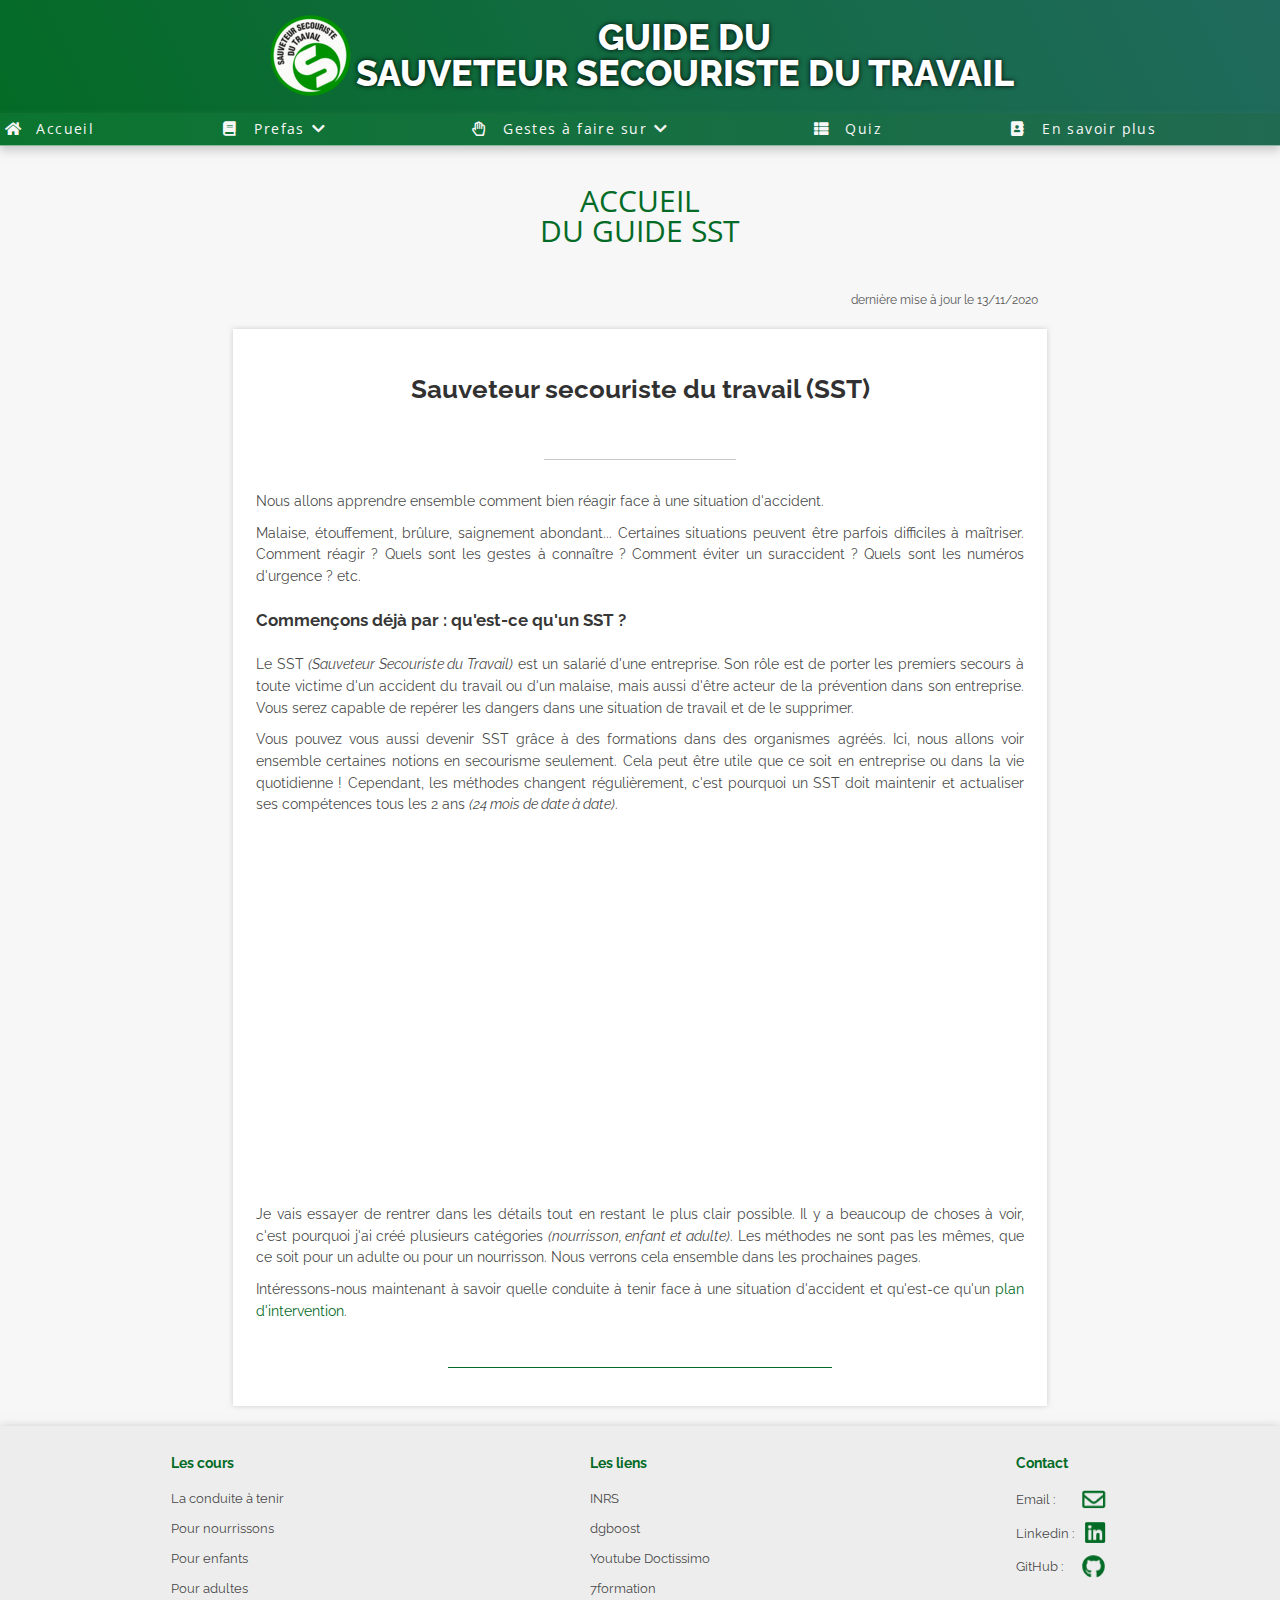
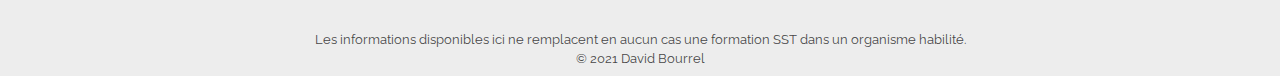
==== commit 22968afd: "Add files via upload" ====
--- a/index.html
+++ b/index.html
@@ -1,127 +1,266 @@
 <!DOCTYPE html>
 <html lang="fr">
-	<head>
-		<meta charset="UTF-8">
-		<meta name="viewport" content="width=device-width, initial-scale=1.0">
-		<meta name="description" content="Guide du sauveteur secouriste du travail (SST), pour apprendre les bases du secourisme en passant par la méthode prefas (protéger, examiner, faire alerter, secourir).">
-		<meta name="keywords" content="sst, massage cardiaque, sauveteur secouriste du travail, secourisme, cours, formation, pls, quiz, prefas, guide, premier secours">
-		<meta name="robots" content="index, follow">
-		<link rel="stylesheet" href="css/reset.css">
-		<link rel="stylesheet" href="webfonts-css/all.css">
-  		<link rel="stylesheet" href="css/style.css">
-  		<link rel="icon" type="image/x-icon" href="images/logo-sst.png">
-  		<script src="js/script.js" async></script>
-		<title>Guide SST - Accueil</title>
-	</head>
-	<body>
-		<header>
-			<a href="index.html"><img src="images/logo-sst.png" alt="Logo SST"></a>
-			<div>
-			<h1>Guide du <br> Sauveteur Secouriste du Travail</h1>
-			</div>
-		</header>
-		<nav>
-			<button class="hamburger" id="hamburger" aria-label="menu button">
-				<span></span>
-			</button>
-				<ul id="nav-ul">
-					<li><a href="index.html"><i class="fas fa-home"></i>Accueil</a></li>
-					<li><a href="#" class="deroulant" id="deroulant"><i class="fas fa-book"></i>Prefas<i class="fas fa-chevron-down"></i></a>
-						<ul class="dropdown" id="dropdown-1">
-							<li><a href="pages/la_conduite_a_tenir.html"><i class="fas fa-book-reader"></i>La conduite à tenir</a></li>
-							<li><a href="pages/proteger.html"><i class="fas fa-shield-alt"></i>Protéger</a></li>
-							<li><a href="pages/examiner.html"><i class="fas fa-diagnoses"></i>Examiner</a></li>
-							<li><a href="pages/alerter.html"><i class="fas fa-bell"></i>Alerter</a></li>
-							<li><a href="pages/secourir.html"><i class="fas fa-first-aid"></i>Secourir</a></li>
-						</ul>
-					</li>
-					<li><a href="#" class="deroulant" id="deroulant-2"><i class="far fa-hand-paper"></i>Gestes à faire sur<i class="fas fa-chevron-down"></i></a>
-						<ul class="dropdown" id="dropdown-2">
-							<li><a href="pages/nourrisson.html"><i class="fas fa-baby"></i>Un nourrisson <span class="italic lowercase"> (0 à 1 an)</span></a></li>
-							<li><a href="pages/enfant.html"><i class="fas fa-child"></i>Un enfant <span class="italic lowercase">(1 à 8 ans)</span></a></li>
-							<li><a href="pages/secourir.html"><i class="fas fa-user"></i>Un adulte <span class="italic lowercase">(plus de 8 ans)</span></a></li>
-						</ul>
-					</li>
-					<li><a href="pages/quiz.html"><i class="fas fa-th-list"></i>Quiz</a></li>
-					<li><a href="pages/contact.html"><i class="fas fa-address-book"></i>En savoir plus</a></li>
-				</ul>
-		</nav>
-		
-		<div class="titre">
-			<h2>Accueil <br> du guide SST</h2>
-			<p>dernière mise à jour le 13/11/2020</p>
-		</div>
-
-		<article>
-			<h3>Sauveteur secouriste du travail (SST)</h3>
-			<div class="hr2"></div>
-
-			<p>Nous allons apprendre ensemble comment bien réagir face à une situation d'accident.</p>
-			<p>Malaise, étouffement, brûlure, saignement abondant... Certaines situations peuvent être parfois difficiles à maîtriser. Comment réagir ? Quels sont les gestes à connaître ? Comment éviter un suraccident ? Quels sont les numéros d'urgence ? etc. </p>
-
-			<h4>Commençons déjà par : qu'est-ce qu'un SST ? </h4>
-			<p><strong class="nobold">Le SST </strong><span class="italic">(Sauveteur Secouriste du Travail)</span> est un salarié d'une entreprise. Son rôle est de porter les premiers secours à toute victime d'un accident du travail ou d'un malaise, mais aussi d'être acteur de la prévention dans son entreprise. Vous serez capable de repérer les dangers dans une situation de travail et de le supprimer. </p>
-
-			<p>Vous pouvez vous aussi devenir SST grâce à des formations dans des organismes agréés. Ici, nous allons voir ensemble certaines notions en secourisme seulement. Cela peut être utile que ce soit en entreprise ou dans la vie quotidienne ! Cependant, les méthodes changent régulièrement, c'est pourquoi un SST doit maintenir et actualiser ses compétences tous les 2 ans <span class="italic">(24 mois de date à date)</span>.</p>
-
-			<div class="conteneur reveal-first-effect">
-				<div id="prevention-sst"></div>
-			</div>
-
-			<p>Je vais essayer de rentrer dans les détails tout en restant le plus clair possible. Il y a beaucoup de choses à voir, c'est pourquoi j'ai créé plusieurs catégories <span class="italic">(nourrisson, enfant et adulte)</span>. Les méthodes ne sont pas les mêmes, que ce soit pour un adulte ou pour un nourrisson. Nous verrons cela ensemble dans les prochaines pages.</p>
-			<p></p>
-			
-			<p>Intéressons-nous maintenant à savoir quelle conduite à tenir face à une situation d'accident et qu'est-ce qu'un <a href="pages/la_conduite_a_tenir.html">plan d'intervention</a>.</p>
-			
-			<div class="hr"></div>
-		</article>
-		<footer>
-			<div class="links-container">
-				<div class="footer-lien1">
-					<h4>Les cours</h4>
-					<ul>
-						<li><a href="pages/la_conduite_a_tenir.html">La conduite à tenir</a></li>
-						<li><a href="pages/nourrisson.html">Pour nourrissons</a></li>
-					</ul>
-					<ul>
-						<li><a href="pages/enfant.html">Pour enfants</a></li>
-						<li><a href="pages/secourir.html">Pour adultes</a></li>
-					</ul>
-				</div>
-	
-				<div class="footer-lien2">
-					<h4>Les liens</h4>
-					<ul>
-						<li><a href="http://www.inrs.fr/" target="_blank" rel="noreferrer">INRS</a></li>
-						<li><a href="https://dgboost.fr/" target="_blank" rel="noreferrer">dgboost</a></li>
-					</ul>
-					<ul>
-						<li><a href="https://www.youtube.com/playlist?list=PLqQceE2KkkkdCIDIxMzJHvP20kfsnieQZ" target="_blank" rel="noreferrer">Youtube Doctissimo</a></li>
-						<li><a href="http://www.7formation.com/" target="_blank" rel="noreferrer">7formation</a></li>
-					</ul>
-				</div>
-				
-				<div class="footer-lien3">
-					<h4>Contact</h4>
-					<div class="email">
-						<p>Email :</p>
-						<a href="mailto:david-sst@hotmail.com" target="_blank" rel="noreferrer"><i class="far fa-envelope fa-2x"></i></a>
-					</div>
-					<div class="linkedin">
-						<p>Linkedin :</p>
-						<a href="https://www.linkedin.com/in/david-bourrel/" target="_blank" rel="noreferrer"><i class="fab fa-linkedin fa-2x"></i></a>
-					</div>
-					<div class="github">
-						<p>GitHub :</p>
-						<a href="https://github.com/davidbourrel" target="_blank" rel="noreferrer"><i class="fab fa-github fa-2x"></i></a>
-					</div>
-				</div>
-			</div>
-			
-			<div class="legal">
-				<p>Les informations disponibles ici ne remplacent en aucun cas une formation SST dans un organisme habilité.</p>
-				<p>© 2021 David Bourrel</p>
-			</div>
-		</footer>
-	</body>
-</html>+  <head>
+    <meta charset="UTF-8" />
+    <meta name="viewport" content="width=device-width, initial-scale=1.0" />
+    <meta
+      name="description"
+      content="Guide du sauveteur secouriste du travail (SST), pour apprendre les bases du secourisme en passant par la méthode prefas (protéger, examiner, faire alerter, secourir)."
+    />
+    <meta
+      name="keywords"
+      content="sst, massage cardiaque, sauveteur secouriste du travail, secourisme, cours, formation, pls, quiz, prefas, guide, premier secours"
+    />
+    <meta name="robots" content="index, follow" />
+    <link rel="stylesheet" href="css/reset.css" />
+    <link rel="stylesheet" href="webfonts-css/all.css" />
+    <link rel="stylesheet" href="css/style.css" />
+    <link rel="icon" type="image/x-icon" href="images/logo-sst.png" />
+    <script src="js/script.js" async></script>
+    <title>Guide SST - Accueil</title>
+  </head>
+  <body>
+    <header>
+      <a href="index.html"><img src="images/logo-sst.png" alt="Logo SST" /></a>
+      <div>
+        <h1>
+          Guide du <br />
+          Sauveteur Secouriste du Travail
+        </h1>
+      </div>
+    </header>
+    <nav>
+      <button class="hamburger" id="hamburger" aria-label="menu button">
+        <span></span>
+      </button>
+      <ul id="nav-ul">
+        <li>
+          <a href="index.html"><i class="fas fa-home"></i>Accueil</a>
+        </li>
+        <li>
+          <a href="#" class="deroulant" id="deroulant"
+            ><i class="fas fa-book"></i>Prefas<i class="fas fa-chevron-down"></i
+          ></a>
+          <ul class="dropdown" id="dropdown-1">
+            <li>
+              <a href="pages/la_conduite_a_tenir.html"
+                ><i class="fas fa-book-reader"></i>La conduite à tenir</a
+              >
+            </li>
+            <li>
+              <a href="pages/proteger.html"
+                ><i class="fas fa-shield-alt"></i>Protéger</a
+              >
+            </li>
+            <li>
+              <a href="pages/examiner.html"
+                ><i class="fas fa-diagnoses"></i>Examiner</a
+              >
+            </li>
+            <li>
+              <a href="pages/alerter.html"
+                ><i class="fas fa-bell"></i>Alerter</a
+              >
+            </li>
+            <li>
+              <a href="pages/secourir.html"
+                ><i class="fas fa-first-aid"></i>Secourir</a
+              >
+            </li>
+          </ul>
+        </li>
+        <li>
+          <a href="#" class="deroulant" id="deroulant-2"
+            ><i class="far fa-hand-paper"></i>Gestes à faire sur<i
+              class="fas fa-chevron-down"
+            ></i
+          ></a>
+          <ul class="dropdown" id="dropdown-2">
+            <li>
+              <a href="pages/nourrisson.html"
+                ><i class="fas fa-baby"></i>Un nourrisson
+                <span class="italic lowercase"> (0 à 1 an)</span></a
+              >
+            </li>
+            <li>
+              <a href="pages/enfant.html"
+                ><i class="fas fa-child"></i>Un enfant
+                <span class="italic lowercase">(1 à 8 ans)</span></a
+              >
+            </li>
+            <li>
+              <a href="pages/secourir.html"
+                ><i class="fas fa-user"></i>Un adulte
+                <span class="italic lowercase">(plus de 8 ans)</span></a
+              >
+            </li>
+          </ul>
+        </li>
+        <li>
+          <a href="pages/quiz.html"><i class="fas fa-th-list"></i>Quiz</a>
+        </li>
+        <li>
+          <a href="pages/contact.html"
+            ><i class="fas fa-address-book"></i>En savoir plus</a
+          >
+        </li>
+      </ul>
+    </nav>
+
+    <div class="titre">
+      <h2>
+        Accueil <br />
+        du guide SST
+      </h2>
+      <p>dernière mise à jour le 13/11/2020</p>
+    </div>
+
+    <article>
+      <h3>Sauveteur secouriste du travail (SST)</h3>
+      <div class="hr2"></div>
+
+      <p>
+        Nous allons apprendre ensemble comment bien réagir face à une situation
+        d'accident.
+      </p>
+      <p>
+        Malaise, étouffement, brûlure, saignement abondant... Certaines
+        situations peuvent être parfois difficiles à maîtriser. Comment réagir ?
+        Quels sont les gestes à connaître ? Comment éviter un suraccident ?
+        Quels sont les numéros d'urgence ? etc.
+      </p>
+
+      <h4>Commençons déjà par : qu'est-ce qu'un SST ?</h4>
+      <p>
+        <strong class="nobold">Le SST </strong
+        ><span class="italic">(Sauveteur Secouriste du Travail)</span> est un
+        salarié d'une entreprise. Son rôle est de porter les premiers secours à
+        toute victime d'un accident du travail ou d'un malaise, mais aussi
+        d'être acteur de la prévention dans son entreprise. Vous serez capable
+        de repérer les dangers dans une situation de travail et de le supprimer.
+      </p>
+
+      <p>
+        Vous pouvez vous aussi devenir SST grâce à des formations dans des
+        organismes agréés. Ici, nous allons voir ensemble certaines notions en
+        secourisme seulement. Cela peut être utile que ce soit en entreprise ou
+        dans la vie quotidienne ! Cependant, les méthodes changent
+        régulièrement, c'est pourquoi un SST doit maintenir et actualiser ses
+        compétences tous les 2 ans
+        <span class="italic">(24 mois de date à date)</span>.
+      </p>
+
+      <div class="conteneur reveal-first-effect">
+        <div id="prevention-sst"></div>
+      </div>
+
+      <p>
+        Je vais essayer de rentrer dans les détails tout en restant le plus
+        clair possible. Il y a beaucoup de choses à voir, c'est pourquoi j'ai
+        créé plusieurs catégories
+        <span class="italic">(nourrisson, enfant et adulte)</span>. Les méthodes
+        ne sont pas les mêmes, que ce soit pour un adulte ou pour un nourrisson.
+        Nous verrons cela ensemble dans les prochaines pages.
+      </p>
+      <p></p>
+
+      <p>
+        Intéressons-nous maintenant à savoir quelle conduite à tenir face à une
+        situation d'accident et qu'est-ce qu'un
+        <a href="pages/la_conduite_a_tenir.html">plan d'intervention</a>.
+      </p>
+
+      <div class="hr"></div>
+    </article>
+    <footer>
+      <div class="links-container">
+        <div class="footer-lien1">
+          <h4>Les cours</h4>
+          <ul>
+            <li>
+              <a href="pages/la_conduite_a_tenir.html">La conduite à tenir</a>
+            </li>
+            <li><a href="pages/nourrisson.html">Pour nourrissons</a></li>
+          </ul>
+          <ul>
+            <li><a href="pages/enfant.html">Pour enfants</a></li>
+            <li><a href="pages/secourir.html">Pour adultes</a></li>
+          </ul>
+        </div>
+
+        <div class="footer-lien2">
+          <h4>Les liens</h4>
+          <ul>
+            <li>
+              <a href="http://www.inrs.fr/" target="_blank" rel="noreferrer"
+                >INRS</a
+              >
+            </li>
+            <li>
+              <a href="https://dgboost.fr/" target="_blank" rel="noreferrer"
+                >dgboost</a
+              >
+            </li>
+          </ul>
+          <ul>
+            <li>
+              <a
+                href="https://www.youtube.com/playlist?list=PLqQceE2KkkkdCIDIxMzJHvP20kfsnieQZ"
+                target="_blank"
+                rel="noreferrer"
+                >Youtube Doctissimo</a
+              >
+            </li>
+            <li>
+              <a
+                href="http://www.7formation.com/"
+                target="_blank"
+                rel="noreferrer"
+                >7formation</a
+              >
+            </li>
+          </ul>
+        </div>
+
+        <div class="footer-lien3">
+          <h4>Contact</h4>
+          <div class="email">
+            <p>Email :</p>
+            <a
+              href="mailto:david-sst@hotmail.com"
+              target="_blank"
+              rel="noreferrer"
+              ><i class="far fa-envelope fa-2x"></i
+            ></a>
+          </div>
+          <div class="linkedin">
+            <p>Linkedin :</p>
+            <a
+              href="https://www.linkedin.com/in/david-bourrel/"
+              target="_blank"
+              rel="noreferrer"
+              ><i class="fab fa-linkedin fa-2x"></i
+            ></a>
+          </div>
+          <div class="github">
+            <p>GitHub :</p>
+            <a
+              href="https://github.com/davidbourrel"
+              target="_blank"
+              rel="noreferrer"
+              ><i class="fab fa-github fa-2x"></i
+            ></a>
+          </div>
+        </div>
+      </div>
+
+      <div class="legal">
+        <p>
+          Les informations disponibles ici ne remplacent en aucun cas une
+          formation SST dans un organisme habilité.
+        </p>
+        <p>© 2021 David Bourrel</p>
+      </div>
+    </footer>
+  </body>
+</html>
--- a/css/style.css
+++ b/css/style.css
@@ -1,1147 +1,1024 @@
-@import url('https://fonts.googleapis.com/css2?family=Open+Sans:ital,wght@0,400;0,700;1,400;1,700&family=Raleway:ital,wght@0,100;0,200;0,300;0,400;0,500;0,600;0,700;0,800;0,900;1,100;1,200;1,300;1,400;1,500;1,600;1,700;1,800;1,900&display=swap');
+@import url("https://fonts.googleapis.com/css2?family=Open+Sans:ital,wght@0,400;0,700;1,400;1,700&family=Raleway:ital,wght@0,100;0,200;0,300;0,400;0,500;0,600;0,700;0,800;0,900;1,100;1,200;1,300;1,400;1,500;1,600;1,700;1,800;1,900&display=swap");
 
 /*BASIC STYLES*/
-:root
-{
-	--primary: #046b26;
-	--secondary:#00c559;
-	--colorhover: rgba(15, 161, 64, 0.973);
-	--background: #f7f7f7;
-}
-::selection
-{
-    background-color: #d6d5d5;
-}
-html
-{
-	font-family: 'Raleway', sans-serif;
-	font-size: clamp(0.95rem, 1vw, 1rem);
-	scroll-behavior: smooth;
-}
-body
-{
-	background: var(--background, #f1f1e8);
-	overflow-x: hidden;
-	-webkit-font-smoothing: antialiased;
-  	-moz-osx-font-smoothing: grayscale;
-}
-p, label, li
-{
-	color: rgba(20, 20, 20, 0.801);
-	font-size: 0.95rem;
-	line-height: 150%;
-	list-style: none;
-	text-align: justify;
-}
-a
-{
-	cursor: pointer;
-	color: rgba(20, 20, 20, 0.801);
-	border: none;
-	outline: none;
-	text-decoration: none;
-}
-
+:root {
+  --primary: #046b26;
+  --secondary: #00c559;
+  --colorhover: rgba(15, 161, 64, 0.973);
+  --background: #f7f7f7;
+}
+::selection {
+  background-color: #d6d5d5;
+}
+html {
+  font-family: "Raleway", sans-serif;
+  font-size: clamp(0.95rem, 1vw, 1rem);
+  scroll-behavior: smooth;
+}
+body {
+  background: var(--background, #f1f1e8);
+  overflow-x: hidden;
+  -webkit-font-smoothing: antialiased;
+  -moz-osx-font-smoothing: grayscale;
+}
+p,
+label,
+li {
+  color: rgba(20, 20, 20, 0.801);
+  font-size: 0.95rem;
+  line-height: 150%;
+  list-style: none;
+  text-align: justify;
+}
+a {
+  cursor: pointer;
+  color: rgba(20, 20, 20, 0.801);
+  border: none;
+  outline: none;
+  text-decoration: none;
+}
 
 /*HEADER*/
 
-header
-{
-	background: linear-gradient(63deg, rgba(4,107,38,1) 0%, rgba(32,106,93,1) 100%);
-	color: #ffffff;
-	display: flex;
-	justify-content: center;
-	text-shadow: 0 0 5px black;
-}
-header h1
-{
-	font-family: 'Raleway', sans-serif;
-	font-weight: 800;
-	text-align: center;
-	text-transform: uppercase;
-	font-size: 2.4em;
-	margin: 20px auto ;
-}
-header img
-{
-	display: none;
+header {
+  background: linear-gradient(
+    63deg,
+    rgba(4, 107, 38, 1) 0%,
+    rgba(32, 106, 93, 1) 100%
+  );
+  color: #ffffff;
+  display: flex;
+  justify-content: center;
+  text-shadow: 0 0 5px black;
+}
+header h1 {
+  font-family: "Raleway", sans-serif;
+  font-weight: 800;
+  text-align: center;
+  text-transform: uppercase;
+  font-size: 2.4em;
+  margin: 20px auto;
+}
+header img {
+  display: none;
 }
 
 /*NAVIGATION*/
 
-body > nav
-{
-	box-shadow: 0 5px 8px rgba(165, 165, 165, 0.5);
-	position: sticky;
-	top: 0;
-	z-index: 1000;
-	width: 100%;
-}
-.hamburger
-{
-	background: linear-gradient(63deg, rgba(4,107,38,1) 0%, rgba(32,106,93,1) 100%);  
-	border: none;
-	display: block;
-	height: 42px;
-	font-size: 31px;
-	margin: 0 0 7px 0;
-	outline: none;
-	padding-left: 19px;
-	width: 100%;
-}
-.hamburger span
-{
-	border-radius: 20px;
-	background-color: var(--background);
-	height: 3px;
-	display: block;
-	position: absolute;
-	transform: translate3d(0, -50%, 0);
-	transition: all 200ms ease-in-out;
-	width: 35px;
-}
-.hamburger span::before, .hamburger span::after
-{
-	border-radius: 20px;
-	background-color: var(--background);
-	content: '';
-    position: absolute;
-	height: 3px;
-	margin-left: -18px;
-	transition: all 300ms ease-in-out;
-	width: 100%;
-}
-.hamburger span::before
-{
-    transform: translate3d(0, -10px, 0);
-}
-.hamburger span::after
-{
-    transform: translate3d(0, 10px, 0);
-}
-#hamburger.show span
-{
-	background-color: transparent;
-}
-#hamburger.show span::after
-{
-	transform: rotateZ(-45deg);
-}
-#hamburger.show span::before
-{
-	transform: rotateZ(45deg);
-}
-#nav-ul.show
-{
-	display: flex;
-	flex-flow: column wrap;
-}
-nav a
-{
-	color: var(--background);
-	display: block;
-	text-decoration: none;
-	padding: 5px;
-	letter-spacing: 0.1em;
-}
-#nav-ul > li
-{
-	border-bottom: 1px solid rgba(255, 255, 255, 0.5);
-	font-family: 'Open Sans', sans-serif;
-}
-nav ul
-{
-	background: linear-gradient(90deg, rgb(11, 117, 47) 0%, rgb(32, 106, 81) 100%); 
-	display: none;
-	list-style-type: none;
-	margin-top: 0px;
-	
-}
-nav > ul
-{
-	margin-top: -7px;
-}
-
-.dropdown
-{
-	display: none;
-	
-}
-nav i, .dropdown li i
-{
-	max-width: 16px;
-	min-width: 16px;
-	max-height: 16px;
-	min-height: 16px;
-	padding-right: 1rem;
-}
-#deroulant .fa-chevron-down, #deroulant-2 .fa-chevron-down
-{
-	margin-left: 0.5em;
-}
-.dropdown.show
-{
-	display: flex;
-	flex-flow: column wrap;
-	z-index: 1000;
-}
-.dropdown li 
-{
-	background: linear-gradient(90deg, rgba(15, 161, 64, 0.973) 0%, rgb(32, 106, 81) 100%); 
-	border-bottom: 1px solid rgba(255, 255, 255, 0.205);
-	flex: 1 1 auto;
-	text-align: left;
-	padding: 0.1rem 0.9rem;
-}
-
-.dropdown a 
-{
-	padding: 5px;
-	border-bottom: none;
-	letter-spacing: 0em;
-	font-size: 0.85rem;
-}
-
+body > nav {
+  box-shadow: 0 5px 8px rgba(165, 165, 165, 0.5);
+  position: sticky;
+  top: 0;
+  z-index: 1000;
+  width: 100%;
+}
+.hamburger {
+  background: linear-gradient(
+    63deg,
+    rgba(4, 107, 38, 1) 0%,
+    rgba(32, 106, 93, 1) 100%
+  );
+  border: none;
+  display: block;
+  height: 42px;
+  font-size: 31px;
+  margin: 0 0 7px 0;
+  outline: none;
+  padding-left: 19px;
+  width: 100%;
+}
+.hamburger span {
+  border-radius: 20px;
+  background-color: var(--background);
+  height: 3px;
+  display: block;
+  position: absolute;
+  transform: translate3d(0, -50%, 0);
+  transition: all 200ms ease-in-out;
+  width: 35px;
+}
+.hamburger span::before,
+.hamburger span::after {
+  border-radius: 20px;
+  background-color: var(--background);
+  content: "";
+  position: absolute;
+  height: 3px;
+  margin-left: -18px;
+  transition: all 300ms ease-in-out;
+  width: 100%;
+}
+.hamburger span::before {
+  transform: translate3d(0, -10px, 0);
+}
+.hamburger span::after {
+  transform: translate3d(0, 10px, 0);
+}
+#hamburger.show span {
+  background-color: transparent;
+}
+#hamburger.show span::after {
+  transform: rotateZ(-45deg);
+}
+#hamburger.show span::before {
+  transform: rotateZ(45deg);
+}
+#nav-ul.show {
+  display: flex;
+  flex-flow: column wrap;
+}
+nav a {
+  color: var(--background);
+  display: block;
+  text-decoration: none;
+  padding: 5px;
+  letter-spacing: 0.1em;
+}
+#nav-ul > li {
+  border-bottom: 1px solid rgba(255, 255, 255, 0.5);
+  font-family: "Open Sans", sans-serif;
+}
+nav ul {
+  background: linear-gradient(
+    90deg,
+    rgb(11, 117, 47) 0%,
+    rgb(32, 106, 81) 100%
+  );
+  display: none;
+  list-style-type: none;
+  margin-top: 0px;
+}
+nav > ul {
+  margin-top: -7px;
+}
+
+.dropdown {
+  display: none;
+}
+nav i,
+.dropdown li i {
+  max-width: 16px;
+  min-width: 16px;
+  max-height: 16px;
+  min-height: 16px;
+  padding-right: 1rem;
+}
+#deroulant .fa-chevron-down,
+#deroulant-2 .fa-chevron-down {
+  margin-left: 0.5em;
+}
+.dropdown.show {
+  display: flex;
+  flex-flow: column wrap;
+  z-index: 1000;
+}
+.dropdown li {
+  background: linear-gradient(
+    90deg,
+    rgba(15, 161, 64, 0.973) 0%,
+    rgb(32, 106, 81) 100%
+  );
+  border-bottom: 1px solid rgba(255, 255, 255, 0.205);
+  flex: 1 1 auto;
+  text-align: left;
+  padding: 0.1rem 0.9rem;
+}
+
+.dropdown a {
+  padding: 5px;
+  border-bottom: none;
+  letter-spacing: 0em;
+  font-size: 0.85rem;
+}
 
 /* Titles */
-h2
-{
-	font-family: 'Open Sans', sans-serif;
-	text-transform: uppercase;
-	font-size: 2em;
-	text-align: center;
-	color: var(--primary, #206a5d);
-	padding: 15px 0;
-	margin: 25px 0 30px 0;
-}
-.titre
-{
-	display: flex;
-	flex-flow: column wrap;
-	align-items: center;
-	width: 100%;
-}
-.titre p
-{
-	align-self: flex-end;
-	font-size: 0.7rem;
-	color: rgba(0, 0, 0, 0.507);
-	margin:0 1em;
-}
-
+h2 {
+  font-family: "Open Sans", sans-serif;
+  text-transform: uppercase;
+  font-size: 2em;
+  text-align: center;
+  color: var(--primary, #206a5d);
+  padding: 15px 0;
+  margin: 25px 0 30px 0;
+}
+.titre {
+  display: flex;
+  flex-flow: column wrap;
+  align-items: center;
+  width: 100%;
+}
+.titre p {
+  align-self: flex-end;
+  color: rgb(87, 87, 87);
+  font-size: 12px;
+  margin: 0 1em;
+}
 
 /* ARTICLE */
 
-.sommaire-nav
-{
-	display: inline;
+.sommaire-nav {
+  display: inline;
 }
 
 /* ON LOAD ANIMATION */
 
-@keyframes transitionIn
-{
-	from 
-	{
-		opacity: 0;
-		transform: translate3d(0, -5px, 0);
-	}
-	to
-	{
-		opacity: 1;
-		transform: translate3d(0, 0, 0);
-	}
-}
-article
-{
-	animation: transitionIn 0.40s both;
-	background-color: #fff;
-	box-shadow: 0 0 5px rgba(165, 165, 165, 0.5);
-	margin: 1em auto;
-	max-width: 85%;
-	overflow-x: hidden;
-	padding: 1em;
-	text-align: justify;
-	width: 85%;
-}
-
-article h3
-{
-	font-size: 1.7em;
-	text-align: center;
-	font-weight: bold;
-	padding: 25px 0;
-	margin: 0 auto 2rem auto;
-	color: rgba(20, 20, 20, 0.89);
-}
-article h4
-{
-	color: rgba(0, 0, 0, 0.801);
-	font-family: 'Raleway', sans-serif;
-	font-size: 1.1em;
-	font-weight: bold;
-	padding: 15px 0;
-}
-article iframe
-{
-	width: 100%;
-}
-article p
-{
-	margin: 10px auto;
-}
-
-strong
-{
-	font-weight: bold;
-}
-.myScore
-{
-	padding-bottom: 1px;
-}
-.nobold
-{
-	font-weight: normal;
-}
-.bold
-{
-	font-weight: bold;
-}
-.lowercase
-{
-	text-transform: lowercase;
-}
-.transform-none
-{
-	text-transform: none;
-}
-.fontsize
-{
-	font-size: 0.95em;
-}
-.no-style
-{
-	list-style-type: none;
-	margin: 0px;
-}
-.hr
-{
-	border-bottom: 1px solid var(--primary, #206a5d);
-	width: 50%;
-	margin: 3rem auto 1rem auto;
-}
-.hr2
-{
-	border-bottom: 1px solid rgba(146, 146, 146, 0.5);
-	width: 25%;
-	margin: 2rem auto 2rem auto;
-}
-/* PICTOGRAMMES SST */
-
-figure
-{
-	box-shadow: 0 2px 8px rgb(201, 201, 201);
-	margin: 8px auto;
-}
-
-article figcaption
-{
-	text-align: center;
-	padding: 3px;
-	font-size: 0.85rem;
-	color: rgba(0, 0, 0, 0.705);
-	font-style: italic;
-}
-#prevention-sst
-{
-	width: 50%;
-	height: 0;
-	padding-top: 50%;
-	box-shadow: 0 0 10px rgb(201, 201, 201);
-	background-color: #EDEDED;
-	background: url(../images/pictogrammes/prevention.jpg);
-	background-size: contain;
-	margin: auto;
-}
-#protection-sst
-{
-	width: 50%;
-	height: 0;
-	padding-top: 50%;
-	box-shadow: 0 0 10px rgb(201, 201, 201);
-	background-color: #EDEDED;
-	background: url(../images/pictogrammes/protection.png);
-	background-size: contain;
-	margin: auto;
-}
-#examen-sst
-{
-	width: 50%;
-	height: 0;
-	padding-top: 50%;
-	box-shadow: 0 0 10px rgb(201, 201, 201);
-	background-color: #EDEDED;
-	background: url(../images/pictogrammes/examiner.png);
-	background-size: contain;
-	margin: auto;
-}
-#alerter-sst
-{
-	width: 50%;
-	height: 0;
-	padding-top: 50%;
-	box-shadow: 0 0 10px rgb(201, 201, 201);
-	background-color: #EDEDED;
-	background: url(../images/pictogrammes/alerter.png);
-	background-size: contain;
-	margin: auto;
-}
-#numeros-sst
-{
-	width: 50%;
-	height: 0;
-	padding-top: 50%;
-	box-shadow: 0 0 10px rgb(201, 201, 201);
-	background-color: #EDEDED;
-	background: url(../images/pictogrammes/numeros.png);
-	background-size: contain;
-	margin: auto;
-}
-#blood-sst
-{
-	width: 50%;
-	height: 0;
-	padding-top: 50%;
-	box-shadow: 0 0 10px rgb(201, 201, 201);
-	background-color: #EDEDED;
-	background: url(../images/pictogrammes/saignement.png);
-	background-size: contain;
-	margin: auto;
-}
-#injury-sst
-{
-	width: 50%;
-	height: 0;
-	padding-top: 50%;
-	box-shadow: 0 0 10px rgb(201, 201, 201);
-	background-color: #EDEDED;
-	background: url(../images/pictogrammes/fracture.png);
-	background-size: contain;
-	margin: auto;
-}
-#pansement-sst
-{
-	width: 50%;
-	height: 0;
-	padding-top: 50%;
-	box-shadow: 0 0 10px rgb(201, 201, 201);
-	background-color: #EDEDED;
-	background: url(../images/pansement.png);
-	background-size: contain;
-	margin: auto;
-}
-#etouffement-sst
-{
-	width: 50%;
-	height: 0;
-	padding-top: 50%;
-	box-shadow: 0 0 10px rgb(201, 201, 201);
-	background-color: #EDEDED;
-	background: url(../images/pictogrammes/etouffement.png);
-	background-size: contain;
-	margin: auto;
-}
-#etouffement2-sst
-{
-	width: 50%;
-	height: 0;
-	padding-top: 50%;
-	box-shadow: 0 0 10px rgb(201, 201, 201);
-	background-color: #EDEDED;
-	background: url(../images/pictogrammes/desobstruction.png);
-	background-size: contain;
-	margin: auto;
-}
-#no-breathing-sst
-{
-	width: 50%;
-	height: 0;
-	padding-top: 50%;
-	box-shadow: 0 0 10px rgb(201, 201, 201);
-	background-color: #EDEDED;
-	background: url(../images/pictogrammes/inconsciente\ ne\ respire\ pas.png);
-	background-size: contain;
-	margin: auto;
-}
-#rcp-sst
-{
-	width: 50%;
-	height: 0;
-	padding-top: 50%;
-	box-shadow: 0 0 10px rgb(201, 201, 201);
-	background-color: #EDEDED;
-	background: url(../images/pictogrammes/rcp.png);
-	background-size: contain;
-	margin: auto;
-}
-#rcp-dsa-sst
-{
-	width: 50%;
-	height: 0;
-	padding-top: 50%;
-	box-shadow: 0 0 10px rgb(201, 201, 201);
-	background-color: #EDEDED;
-	background: url(../images/pictogrammes/rcp_dsa.png);
-	background-size: contain;
-	margin: auto;
-}
-#inconscient-sst
-{
-	width: 50%;
-	height: 0;
-	padding-top: 50%;
-	box-shadow: 0 0 10px rgb(201, 201, 201);
-	background-color: #EDEDED;
-	background: url(../images/pictogrammes/inconsciente\ respire.png);
-	background-size: contain;
-	margin: auto;
-}
-#pls-sst
-{
-	width: 50%;
-	height: 0;
-	padding-top: 50%;
-	box-shadow: 0 0 10px rgb(201, 201, 201);
-	background-color: #EDEDED;
-	background: url(../images/pictogrammes/pls.png);
-	background-size: contain;
-	margin: auto;
-}
-#malaise-sst
-{
-	width: 50%;
-	height: 0;
-	padding-top: 50%;
-	box-shadow: 0 0 10px rgb(201, 201, 201);
-	background-color: #EDEDED;
-	background: url(../images/pictogrammes/secours\ malaise.png);
-	background-size: contain;
-	margin: auto;
-}
-#traumatisme-sst
-{
-	width: 50%;
-	height: 0;
-	padding-top: 50%;
-	box-shadow: 0 0 10px rgb(201, 201, 201);
-	background-color: #EDEDED;
-	background: url(../images/pictogrammes/consciente.png);
-	background-size: contain;
-	margin: auto;
-}
-#brulure-sst
-{
-	width: 50%;
-	height: 0;
-	padding-top: 50%;
-	box-shadow: 0 0 10px rgb(201, 201, 201);
-	background-color: #EDEDED;
-	background: url(../images/pictogrammes/brulure.png);
-	background-size: contain;
-	margin: auto;
-}
-#tableau-sst
-{
-	width: 100%;
-	height: 0;
-	padding-top: 60%;
-	box-shadow: 0 0 10px rgb(201, 201, 201);
-	background-color: #EDEDED;
-	background: url(../images/pictogrammes/plan-intervention.jpg);
-	background-size: contain;
-	margin: auto;
-}
-#tableau-sst2
-{
-	width: 100%;
-	height: 0;
-	padding-top: 70%;
-	box-shadow: 0 0 10px rgb(201, 201, 201);
-	background-color: #EDEDED;
-	background: url(../images/pictogrammes/prefas.png);
-	background-size: contain;
-	margin: auto;
-}
-#tableau-sst figure
-{
-	box-shadow: 0 0 0 rgb(255, 255, 255);
-}
-.conteneur{
-	max-width: 576px;
-	margin: 50px auto;
-	display: flex;
-	flex-flow: row wrap;
-	justify-content: center;
-}
-.conteneur img{
-	margin: auto;
-	background-color: rgba(0, 0, 0, 0.356);
-}
-article a
-{
-	color: var(--primary, #206a5d);
-}
-article ol li, article ul li
-{
-	padding-top: 10px;
-	list-style-type: decimal;
-	font-weight:bold;
-	text-indent: 1%;
-	font-size: 0.95em;
-	margin-left: 2em;
-}
-.margin75
-{
-	margin-left: 4em;
-}
-.discandmarge
-{
-	list-style-type: disc;
-	margin-left: 3em;
-}
-article ol li ul li, article ul li ul li
-{
-	list-style-type: disc;
-	margin-left: 3em;
-	font-size: 0.95em;
-}
-article ul li ol li, article ol li ol li
-{
-	list-style-type: decimal;
-	margin-left: 3em;
-	font-size: 0.95em;
-}
-article i
-{
-	color: var(--primary, #206a5d);
-	margin-right: 5px;
-	font-size: 1.3rem;
-}
-article input[type="radio"], article input[type="checkbox"]
-{
-	width: auto;
-	margin: 10px;
-}
-article input[type="radio"], article form label
-{
-	cursor: pointer;
-	padding-left: 0.5em;
-}
-.green
-{
-	color: var(--primary,#206a5d);
-}
-.colors
-{
-	background: var(--primary, #206a5d);
-}
-.orange
-{
-	color: orange;
-}
-.white
-{
-	background-color: rgba(196, 196, 196, 0.349);
-	color: white;
-	letter-spacing: 1px;
-	padding: 0 0 0 0.2em;
-	text-shadow: 0 0 3px black;
-}
-.noir
-{
-	color: rgb(0, 0, 0);
-}
-.alignleft
-{
-	text-align: left;
-}
-.width90
-{
-	width: 90%;
-}
-.italic
-{
-	font-style: italic;
-}
-.souligne
-{
-	text-decoration: underline;
-}
-
-/*CONTACT*/
-
-article address
-{
-	display: flex;
-	flex-flow: row wrap;
-	justify-content: space-evenly;
-}
-article address div
-{
-
-	display: flex;
-	flex-flow: column;
-	text-align: center;
-}
-.linkedin i, .github i, .email i
-{
-	color: var(--primary,#206a5d);
-	transform: scale(0.9);
-	margin: 0 2px 0 0;
-	transition: all 150ms ease-in-out;
-	will-change: transform;
-}
-.linkedin i:hover, .github i:hover, .email i:hover
-{
-	color: var(--colorhover, rgb(0, 124, 0));
-	transform: scale(1);
-}
-.linkedin i:active, .github i:active, .email i:active
-{
-	color: var(--primary,#206a5d);
-	transform: scale(0.85);
-}
-input[type=submit], #resetButton
-{
-	background-color: var(--primary, #206a5d);
-	border: none;
-	border-radius: 5px;
-	color: #FFF;
-	cursor: pointer;
-	font-family: 'Raleway', sans-serif;
-	margin: 20px 0;
-	outline: none;
-	padding: 0.8em;
-	text-align: center;
-	transition: all 150ms ease-in-out;
-	min-width: 80px;
-}
-input[type=submit]:hover, #resetButton:hover
-{
-	background-color: var(--colorhover, rgb(0, 172, 0));
-}
-.container-form 
-{
-	display: flex;
-	flex-flow: column wrap;
-	border-radius: 5px;
-	background: #ededed3b;
-	padding: 20px;
-	box-shadow: 0 0 5px rgba(165, 165, 165, 0.5);
-}
-
-/* Quiz Buttons */
-
-.checkbox-custom, .radio-custom {
+@keyframes transitionIn {
+  from {
     opacity: 0;
-    position: absolute;   
-}
-.checkbox-custom-label, .radio-custom-label {
-	position: relative;
-	text-align: left;
-}
-
-.checkbox-custom, .checkbox-custom-label, .radio-custom, .radio-custom-label {
-    display: inline-block;
-    vertical-align: middle;
-    margin: 5px;
-    cursor: pointer;
-}
-
-.checkbox-custom + .checkbox-custom-label:before, .radio-custom + .radio-custom-label:before {
-    content: '';
-    background: #fff;
-    border: 2px solid rgba(151, 151, 151, 0.753);
-    display: inline-block;
-    vertical-align: middle;
-    width: 6px;
-    height: 6px;
-    padding: 2px;
-    margin-right: 10px;
-    text-align: center;
-}
-.checkbox-custom:checked + .checkbox-custom-label:before {
-    background: var(--primary,#206a5d);
-
-}
-.radio-custom + .radio-custom-label:before {
-    border-radius: 50%;
-}
-.radio-custom:checked + .radio-custom-label:before {
-    background: var(--primary,#206a5d);
-}
-.checkbox-custom:focus + .checkbox-custom-label, .radio-custom:focus + .radio-custom-label {
-  outline: 1px solid rgb(255, 255, 255); /* focus style */
-}
-#quiz .fa-check
-{
-	color: var(--secondary);
-	margin-left: 0.5em;
-	display: none;
-}
-#quiz .fa-check.show
-{
-	display: inline;
-}
-#quiz .fa-times
-{
-	color: red;
-	margin-left: 0.5em;
-	display: none;
-}
-#quiz .fa-times.show
-{
-	display: inline;
-}
-.result
-{
-	align-items: center;
-	display: flex;
-	flex-flow: column wrap;
-}
-.result p
-{
-	font-size: 1.5em;
-	margin: 1em 0;
-	text-align: center;
-	width: 100%;
-}
-.result span
-{
-	font-size: 1.1em;
-	color: var(--primary);
-}
-#quiz-comment
-{
-	color: var(--primary, #046b26);
-	font-size: 1.1em;
-}
-.d-none
-{
-	display: none;
-}
-
-
-
-/*FOOTER*/ 
-
-footer
-{
-	background-color: #ededed;
-	box-shadow: 0 0 8px rgba(165, 165, 165, 0.5);
-	display: flex;
-	flex-flow: column wrap;
-	padding: 1em 0 0em 0;
-	width: 100%;
-}
-.links-container
-{
-	display: flex;
-	flex-flow: row wrap;
-	justify-content: space-around;
-}
-footer a, footer p
-{
-	font-size: clamp(0.8em, 1vw, 0.9em);
-}
-footer div
-{
-	margin: 1em 0;
-}
-footer > div
-{
-	margin: 0em 1.2em 0.5em 1.2em;
-}
-footer h4
-{
-	color: var(--primary);
-	font-size: clamp(0.9em, 1vw, 1em);
-	font-weight: bold;
-	margin-bottom: 1.2em;
-}
-footer ul li
-{
-	margin: 0.5em 0;
-}
-footer a:hover
-{
-	text-decoration: underline;
-}
-.footer-lien3 div
-{
-	align-items: center;
-	display: flex;
-	margin: 0;
-	padding-bottom: 0.5em;
-}
-footer .email a
-{
-	padding: 0 0 0 2em;
-}
-footer .linkedin a
-{
-	padding: 0 0 0 0.77em;
-}
-footer .github a
-{
-	padding: 0 0 0 1.41em;
-}
-.legal p
-{
-	text-align: center;
-	width: 100%;
-}
-
-.upButton
-{
-	align-items: center;
-	background-color: var(--primary);
-	bottom: 0;
-	border-radius: 9999999px;
-	color: #FFF;
-	cursor: pointer;
-	display: flex;
-	justify-content: center;
-	height: 30px;
-	opacity: 0;
-	padding: 0.5em;
-	position: fixed;
-	right: 0;
-	transform: scale(1);
-	transition: all 300ms ease-in-out;
-	width: 30px;
-}
-.upButton:active
-{
-	transform: scale(0.9);
-}
-
-
-
-/* Media Query for Tablet */
-
-
-
-@media all and (min-width: 732px)
-{
-	.links-container
-	{
-		flex-flow: row wrap;
-		justify-content: space-around;
-	}
-}
-
- /* Media Query for Desktop */
-
-
-@media all and (min-width: 950px)
-{
-	body > nav
-	{
-		position: sticky;
-		width: 100%;
-		z-index: 1000;
-		top: 0;
-	}
-
-	header img
-	{
-		display: initial;
-		cursor: pointer;
-		padding-top: 10px;
-	}
-
-	/*NAVIGATION*/
-	.hamburger
-	{
-		display: none;
-	}
-	#nav-ul.show
-	{
-		display: flex;
-		flex-flow: row wrap;
-	}
-	nav
-	{
-		text-align: center;
-		position: relative;
-	}
-	
-	nav ul
-	{	
-		list-style-type: none;
-		display: flex;
-		width: 100%;
-		margin-top: 1px;
-	}
-	nav > ul
-	{
-		margin-top: 0px;
-	}
-	nav ul li
-	{
-		flex: 1 1 auto;
-		position: relative;
-	}
-	
-	nav > ul li:hover .dropdown
-	{
-		background: linear-gradient(90deg, rgba(15, 161, 64, 0.973) 0%, rgb(32, 106, 81) 100%); 
-		display: flex;
-		flex-flow: column wrap;
-	}
-	.dropdown.show
-	{
-		display: none;
-	}
-	nav a
-	{
-		display: block;
-		text-decoration: none;
-		color: var(--background);
-		padding: 5px;
-		transition: all 150ms ease-in-out;
-	}
-	nav ul li:hover .dropdown
-	{
-		display: block;
-		border-radius: 0 0 10px 10px;
-		position: absolute;
-		width: 100%;
-	}
-	nav ul li:hover .dropdown li
-	{
-		width: 100%;
-		padding: 0px;
-		border-bottom: 1px solid #fff;
-		background: transparent;
-		border-radius: 0;
-	}
-	.dropdown li a:hover, nav ul li a:hover
-	{
-		color: var(--secondary);
-	}
-
-	/* Titles */
-	h2
-	{
-		display: block;
-		width: 300px;
-	}
-	.titre
-	{
-		margin: auto;
-		width: 64%;
-	}
-	
-	/* ARTICLE */
-	
-	.sommaire-nav a
-	{
-		color:var(--primary, #206a5d);
-	}
-	.sommaire-nav a:hover
-	{
-		color:var(--primary, #206a5d);
-	}
-	.sommaire-nav li a
-	{
-		position: relative;
-		display: inline;
-		text-align: left;
-	}
-	.sommaire-nav li a::after
-	{
-		content: '';
-		position: absolute;
-		width: 100%;
-		height: 0.1rem;
-		background-color: var(--colorhover, rgba(15, 161, 64, 0.973));
-		left: 0;
-		bottom: 0;
-		transform: scale(0,1);
-		transform-origin: 0% 100%;
-		transition: transform 0.40s ease-in-out;
-	}
-	.sommaire-nav li a:hover::after
-	{
-		transform: scale(1,1);
-	}
-	article nav ul
-	{
-		display: flex;
-		flex-flow: column wrap;
-	}
-	article
-	{
-		background-color: #fff;
-		box-shadow: 0 0 5px rgba(165, 165, 165, 0.5);
-		padding: 23px;
-		margin: 20px auto;
-		width: 60%;
-	}
-
-	label 
-	{
-		padding: 12px 12px 12px 0;
-		font-size: 0.95rem;
-	}
-	.checkbox-custom, .checkbox-custom-label, .radio-custom, .radio-custom-label 
-	{
-		cursor: pointer;
-		display: inline-block;
-		margin: 0px;
-		transition: color 100ms ease-out;
-		vertical-align: middle;
-	}
-	#quiz .radio-custom-label:hover
-	{
-		color: var(--primary);
-	}
-	input[type=submit]:active, #resetButton:active
-	{
-		transform: scale(0.95);
-	}
-	.upButton
-	{
-		right: 100px;
-	}
-	
-}
-
-
-/* INTERSECTION OBSERVER ANIMATION */ 
-
-
-.reveal-first-effect
-{
-    opacity: 0;
-	transform: translate3d(-160px, 0, 0);
-}
-.reveal-show-first-effect
-{
+    transform: translate3d(0, -5px, 0);
+  }
+  to {
     opacity: 1;
     transform: translate3d(0, 0, 0);
-	transition: 0.5s cubic-bezier(.5, 0, 0, 1);
-}
-.reveal-second-effect
-{
-    opacity: 0;
-	transform: translate3d(160px, 0, 0);
-}
-.reveal-show-second-effect
-{
-    opacity: 1;
-    transform: translate3d(0, 0, 0);
-	transition: 0.5s cubic-bezier(.5, 0, 0, 1);
-}
+  }
+}
+article {
+  animation: transitionIn 0.4s both;
+  background-color: #fff;
+  box-shadow: 0 0 5px rgba(165, 165, 165, 0.5);
+  margin: 1em auto;
+  max-width: 85%;
+  overflow-x: hidden;
+  padding: 1em;
+  text-align: justify;
+  width: 85%;
+}
+
+article h3 {
+  font-size: 1.7em;
+  text-align: center;
+  font-weight: bold;
+  padding: 25px 0;
+  margin: 0 auto 2rem auto;
+  color: rgba(20, 20, 20, 0.89);
+}
+article h4 {
+  color: rgba(0, 0, 0, 0.801);
+  font-family: "Raleway", sans-serif;
+  font-size: 1.1em;
+  font-weight: bold;
+  padding: 15px 0;
+}
+article iframe {
+  width: 100%;
+}
+article p {
+  margin: 10px auto;
+}
+
+strong {
+  font-weight: bold;
+}
+.myScore {
+  padding-bottom: 1px;
+}
+.nobold {
+  font-weight: normal;
+}
+.bold {
+  font-weight: bold;
+}
+.lowercase {
+  text-transform: lowercase;
+}
+.transform-none {
+  text-transform: none;
+}
+.fontsize {
+  font-size: 0.95em;
+}
+.no-style {
+  list-style-type: none;
+  margin: 0px;
+}
+.hr {
+  border-bottom: 1px solid var(--primary, #206a5d);
+  width: 50%;
+  margin: 3rem auto 1rem auto;
+}
+.hr2 {
+  border-bottom: 1px solid rgba(146, 146, 146, 0.5);
+  width: 25%;
+  margin: 2rem auto 2rem auto;
+}
+/* PICTOGRAMMES SST */
+
+figure {
+  box-shadow: 0 2px 8px rgb(201, 201, 201);
+  margin: 8px auto;
+}
+
+article figcaption {
+  text-align: center;
+  padding: 3px;
+  font-size: 0.85rem;
+  color: rgba(0, 0, 0, 0.705);
+  font-style: italic;
+}
+#prevention-sst {
+  width: 50%;
+  height: 0;
+  padding-top: 50%;
+  box-shadow: 0 0 10px rgb(201, 201, 201);
+  background-color: #ededed;
+  background: url(../images/pictogrammes/prevention.jpg);
+  background-size: contain;
+  margin: auto;
+}
+#protection-sst {
+  width: 50%;
+  height: 0;
+  padding-top: 50%;
+  box-shadow: 0 0 10px rgb(201, 201, 201);
+  background-color: #ededed;
+  background: url(../images/pictogrammes/protection.png);
+  background-size: contain;
+  margin: auto;
+}
+#examen-sst {
+  width: 50%;
+  height: 0;
+  padding-top: 50%;
+  box-shadow: 0 0 10px rgb(201, 201, 201);
+  background-color: #ededed;
+  background: url(../images/pictogrammes/examiner.png);
+  background-size: contain;
+  margin: auto;
+}
+#alerter-sst {
+  width: 50%;
+  height: 0;
+  padding-top: 50%;
+  box-shadow: 0 0 10px rgb(201, 201, 201);
+  background-color: #ededed;
+  background: url(../images/pictogrammes/alerter.png);
+  background-size: contain;
+  margin: auto;
+}
+#numeros-sst {
+  width: 50%;
+  height: 0;
+  padding-top: 50%;
+  box-shadow: 0 0 10px rgb(201, 201, 201);
+  background-color: #ededed;
+  background: url(../images/pictogrammes/numeros.png);
+  background-size: contain;
+  margin: auto;
+}
+#blood-sst {
+  width: 50%;
+  height: 0;
+  padding-top: 50%;
+  box-shadow: 0 0 10px rgb(201, 201, 201);
+  background-color: #ededed;
+  background: url(../images/pictogrammes/saignement.png);
+  background-size: contain;
+  margin: auto;
+}
+#injury-sst {
+  width: 50%;
+  height: 0;
+  padding-top: 50%;
+  box-shadow: 0 0 10px rgb(201, 201, 201);
+  background-color: #ededed;
+  background: url(../images/pictogrammes/fracture.png);
+  background-size: contain;
+  margin: auto;
+}
+#pansement-sst {
+  width: 50%;
+  height: 0;
+  padding-top: 50%;
+  box-shadow: 0 0 10px rgb(201, 201, 201);
+  background-color: #ededed;
+  background: url(../images/pansement.png);
+  background-size: contain;
+  margin: auto;
+}
+#etouffement-sst {
+  width: 50%;
+  height: 0;
+  padding-top: 50%;
+  box-shadow: 0 0 10px rgb(201, 201, 201);
+  background-color: #ededed;
+  background: url(../images/pictogrammes/etouffement.png);
+  background-size: contain;
+  margin: auto;
+}
+#etouffement2-sst {
+  width: 50%;
+  height: 0;
+  padding-top: 50%;
+  box-shadow: 0 0 10px rgb(201, 201, 201);
+  background-color: #ededed;
+  background: url(../images/pictogrammes/desobstruction.png);
+  background-size: contain;
+  margin: auto;
+}
+#no-breathing-sst {
+  width: 50%;
+  height: 0;
+  padding-top: 50%;
+  box-shadow: 0 0 10px rgb(201, 201, 201);
+  background-color: #ededed;
+  background: url(../images/pictogrammes/inconsciente\ ne\ respire\ pas.png);
+  background-size: contain;
+  margin: auto;
+}
+#rcp-sst {
+  width: 50%;
+  height: 0;
+  padding-top: 50%;
+  box-shadow: 0 0 10px rgb(201, 201, 201);
+  background-color: #ededed;
+  background: url(../images/pictogrammes/rcp.png);
+  background-size: contain;
+  margin: auto;
+}
+#rcp-dsa-sst {
+  width: 50%;
+  height: 0;
+  padding-top: 50%;
+  box-shadow: 0 0 10px rgb(201, 201, 201);
+  background-color: #ededed;
+  background: url(../images/pictogrammes/rcp_dsa.png);
+  background-size: contain;
+  margin: auto;
+}
+#inconscient-sst {
+  width: 50%;
+  height: 0;
+  padding-top: 50%;
+  box-shadow: 0 0 10px rgb(201, 201, 201);
+  background-color: #ededed;
+  background: url(../images/pictogrammes/inconsciente\ respire.png);
+  background-size: contain;
+  margin: auto;
+}
+#pls-sst {
+  width: 50%;
+  height: 0;
+  padding-top: 50%;
+  box-shadow: 0 0 10px rgb(201, 201, 201);
+  background-color: #ededed;
+  background: url(../images/pictogrammes/pls.png);
+  background-size: contain;
+  margin: auto;
+}
+#malaise-sst {
+  width: 50%;
+  height: 0;
+  padding-top: 50%;
+  box-shadow: 0 0 10px rgb(201, 201, 201);
+  background-color: #ededed;
+  background: url(../images/pictogrammes/secours\ malaise.png);
+  background-size: contain;
+  margin: auto;
+}
+#traumatisme-sst {
+  width: 50%;
+  height: 0;
+  padding-top: 50%;
+  box-shadow: 0 0 10px rgb(201, 201, 201);
+  background-color: #ededed;
+  background: url(../images/pictogrammes/consciente.png);
+  background-size: contain;
+  margin: auto;
+}
+#brulure-sst {
+  width: 50%;
+  height: 0;
+  padding-top: 50%;
+  box-shadow: 0 0 10px rgb(201, 201, 201);
+  background-color: #ededed;
+  background: url(../images/pictogrammes/brulure.png);
+  background-size: contain;
+  margin: auto;
+}
+#tableau-sst {
+  width: 100%;
+  height: 0;
+  padding-top: 60%;
+  box-shadow: 0 0 10px rgb(201, 201, 201);
+  background-color: #ededed;
+  background: url(../images/pictogrammes/plan-intervention.jpg);
+  background-size: contain;
+  margin: auto;
+}
+#tableau-sst2 {
+  width: 100%;
+  height: 0;
+  padding-top: 70%;
+  box-shadow: 0 0 10px rgb(201, 201, 201);
+  background-color: #ededed;
+  background: url(../images/pictogrammes/prefas.webp);
+  background-size: contain;
+  margin: auto;
+}
+#tableau-sst figure {
+  box-shadow: 0 0 0 rgb(255, 255, 255);
+}
+.conteneur {
+  max-width: 576px;
+  margin: 50px auto;
+  display: flex;
+  flex-flow: row wrap;
+  justify-content: center;
+}
+.conteneur img {
+  margin: auto;
+  background-color: rgba(0, 0, 0, 0.356);
+}
+article a {
+  color: var(--primary, #206a5d);
+}
+article ol li,
+article ul li {
+  padding-top: 10px;
+  list-style-type: decimal;
+  font-weight: bold;
+  text-indent: 1%;
+  font-size: 0.95em;
+  margin-left: 2em;
+}
+.margin75 {
+  margin-left: 4em;
+}
+.discandmarge {
+  list-style-type: disc;
+  margin-left: 3em;
+}
+article ol li ul li,
+article ul li ul li {
+  list-style-type: disc;
+  margin-left: 3em;
+  font-size: 0.95em;
+}
+article ul li ol li,
+article ol li ol li {
+  list-style-type: decimal;
+  margin-left: 3em;
+  font-size: 0.95em;
+}
+article i {
+  color: var(--primary, #206a5d);
+  margin-right: 5px;
+  font-size: 1.3rem;
+}
+article input[type="radio"],
+article input[type="checkbox"] {
+  width: auto;
+  margin: 10px;
+}
+article input[type="radio"],
+article form label {
+  cursor: pointer;
+  padding-left: 0.5em;
+}
+.green {
+  color: var(--primary, #206a5d);
+}
+.colors {
+  background: var(--primary, #206a5d);
+}
+.orange {
+  color: orange;
+}
+.white {
+  background-color: rgba(196, 196, 196, 0.349);
+  color: white;
+  letter-spacing: 1px;
+  padding: 0 0 0 0.2em;
+  text-shadow: 0 0 3px black;
+}
+.noir {
+  color: rgb(0, 0, 0);
+}
+.alignleft {
+  text-align: left;
+}
+.width90 {
+  width: 90%;
+}
+.italic {
+  font-style: italic;
+}
+.souligne {
+  text-decoration: underline;
+}
+
+/*CONTACT*/
+
+article address {
+  display: flex;
+  flex-flow: row wrap;
+  justify-content: space-evenly;
+}
+article address div {
+  display: flex;
+  flex-flow: column;
+  text-align: center;
+}
+.linkedin i,
+.github i,
+.email i {
+  color: var(--primary, #206a5d);
+  transform: scale(0.9);
+  margin: 0 2px 0 0;
+  transition: all 150ms ease-in-out;
+  will-change: transform;
+}
+.linkedin i:hover,
+.github i:hover,
+.email i:hover {
+  color: var(--colorhover, rgb(0, 124, 0));
+  transform: scale(1);
+}
+.linkedin i:active,
+.github i:active,
+.email i:active {
+  color: var(--primary, #206a5d);
+  transform: scale(0.85);
+}
+input[type="submit"],
+#resetButton {
+  background-color: var(--primary, #206a5d);
+  border: none;
+  border-radius: 5px;
+  color: #fff;
+  cursor: pointer;
+  font-family: "Raleway", sans-serif;
+  margin: 20px 0;
+  outline: none;
+  padding: 0.8em;
+  text-align: center;
+  transition: all 150ms ease-in-out;
+  min-width: 80px;
+}
+input[type="submit"]:hover,
+#resetButton:hover {
+  background-color: var(--colorhover, rgb(0, 172, 0));
+}
+.container-form {
+  display: flex;
+  flex-flow: column wrap;
+  border-radius: 5px;
+  background: #ededed3b;
+  padding: 20px;
+  box-shadow: 0 0 5px rgba(165, 165, 165, 0.5);
+}
+
+/* Quiz Buttons */
+
+.checkbox-custom,
+.radio-custom {
+  opacity: 0;
+  position: absolute;
+}
+.checkbox-custom-label,
+.radio-custom-label {
+  position: relative;
+  text-align: left;
+}
+
+.checkbox-custom,
+.checkbox-custom-label,
+.radio-custom,
+.radio-custom-label {
+  display: inline-block;
+  vertical-align: middle;
+  margin: 5px;
+  cursor: pointer;
+}
+
+.checkbox-custom + .checkbox-custom-label:before,
+.radio-custom + .radio-custom-label:before {
+  content: "";
+  background: #fff;
+  border: 2px solid rgba(151, 151, 151, 0.753);
+  display: inline-block;
+  vertical-align: middle;
+  width: 6px;
+  height: 6px;
+  padding: 2px;
+  margin-right: 10px;
+  text-align: center;
+}
+.checkbox-custom:checked + .checkbox-custom-label:before {
+  background: var(--primary, #206a5d);
+}
+.radio-custom + .radio-custom-label:before {
+  border-radius: 50%;
+}
+.radio-custom:checked + .radio-custom-label:before {
+  background: var(--primary, #206a5d);
+}
+.checkbox-custom:focus + .checkbox-custom-label,
+.radio-custom:focus + .radio-custom-label {
+  outline: 1px solid rgb(255, 255, 255); /* focus style */
+}
+#quiz .fa-check {
+  color: var(--secondary);
+  margin-left: 0.5em;
+  display: none;
+}
+#quiz .fa-check.show {
+  display: inline;
+}
+#quiz .fa-times {
+  color: red;
+  margin-left: 0.5em;
+  display: none;
+}
+#quiz .fa-times.show {
+  display: inline;
+}
+.result {
+  align-items: center;
+  display: flex;
+  flex-flow: column wrap;
+}
+.result p {
+  font-size: 1.5em;
+  margin: 1em 0;
+  text-align: center;
+  width: 100%;
+}
+.result span {
+  font-size: 1.1em;
+  color: var(--primary);
+}
+#quiz-comment {
+  color: var(--primary, #046b26);
+  font-size: 1.1em;
+}
+.d-none {
+  display: none;
+}
+
+/*FOOTER*/
+
+footer {
+  background-color: #ededed;
+  box-shadow: 0 0 8px rgba(165, 165, 165, 0.5);
+  display: flex;
+  flex-flow: column wrap;
+  padding: 1em 0 0em 0;
+  width: 100%;
+}
+.links-container {
+  display: flex;
+  flex-flow: row wrap;
+  justify-content: space-around;
+}
+footer a,
+footer p {
+  font-size: clamp(12px, 1vw, 0.9em);
+}
+footer div {
+  margin: 1em 0;
+}
+footer > div {
+  margin: 0em 1.2em 0.5em 1.2em;
+}
+footer h4 {
+  color: var(--primary);
+  font-size: clamp(14px, 1vw, 1em);
+  font-weight: bold;
+  margin-bottom: 1.2em;
+}
+footer ul li {
+  margin: 0.5em 0;
+}
+footer a:hover {
+  text-decoration: underline;
+}
+.footer-lien3 div {
+  align-items: center;
+  display: flex;
+  margin: 0;
+  padding-bottom: 0.5em;
+}
+footer .email a {
+  padding: 0 0 0 2em;
+}
+footer .linkedin a {
+  padding: 0 0 0 0.77em;
+}
+footer .github a {
+  padding: 0 0 0 1.41em;
+}
+.legal p {
+  text-align: center;
+  width: 100%;
+}
+
+.upButton {
+  align-items: center;
+  background-color: var(--primary);
+  bottom: 0;
+  border-radius: 9999999px;
+  color: #fff;
+  cursor: pointer;
+  display: flex;
+  justify-content: center;
+  height: 30px;
+  opacity: 0;
+  padding: 0.5em;
+  position: fixed;
+  right: 0;
+  transform: scale(1);
+  transition: all 300ms ease-in-out;
+  width: 30px;
+}
+.upButton:active {
+  transform: scale(0.9);
+}
+
+/* Media Query for Tablet */
+
+@media all and (min-width: 732px) {
+  .links-container {
+    flex-flow: row wrap;
+    justify-content: space-around;
+  }
+}
+
+/* Media Query for Desktop */
+
+@media all and (min-width: 950px) {
+  body > nav {
+    position: sticky;
+    width: 100%;
+    z-index: 1000;
+    top: 0;
+  }
+
+  header img {
+    display: initial;
+    cursor: pointer;
+    height: auto;
+    padding-top: 10px;
+    width: 89px;
+  }
+
+  /*NAVIGATION*/
+  .hamburger {
+    display: none;
+  }
+  #nav-ul.show {
+    display: flex;
+    flex-flow: row wrap;
+  }
+  nav {
+    text-align: center;
+    position: relative;
+  }
+
+  nav ul {
+    list-style-type: none;
+    display: flex;
+    width: 100%;
+    margin-top: 1px;
+  }
+  nav > ul {
+    margin-top: 0px;
+  }
+  nav ul li {
+    flex: 1 1 auto;
+    position: relative;
+  }
+
+  nav > ul li:hover .dropdown {
+    background: linear-gradient(
+      90deg,
+      rgba(15, 161, 64, 0.973) 0%,
+      rgb(32, 106, 81) 100%
+    );
+    display: flex;
+    flex-flow: column wrap;
+  }
+  .dropdown.show {
+    display: none;
+  }
+  nav a {
+    display: block;
+    text-decoration: none;
+    color: var(--background);
+    padding: 5px;
+    transition: all 150ms ease-in-out;
+  }
+  nav ul li:hover .dropdown {
+    display: block;
+    border-radius: 0 0 10px 10px;
+    position: absolute;
+    width: 100%;
+  }
+  nav ul li:hover .dropdown li {
+    width: 100%;
+    padding: 0px;
+    border-bottom: 1px solid #fff;
+    background: transparent;
+    border-radius: 0;
+  }
+  .dropdown li a:hover,
+  nav ul li a:hover {
+    color: var(--secondary);
+  }
+
+  /* Titles */
+  h2 {
+    display: block;
+    width: 300px;
+  }
+  .titre {
+    margin: auto;
+    width: 64%;
+  }
+
+  /* ARTICLE */
+
+  .sommaire-nav a {
+    color: var(--primary, #206a5d);
+  }
+  .sommaire-nav a:hover {
+    color: var(--primary, #206a5d);
+  }
+  .sommaire-nav li a {
+    position: relative;
+    display: inline;
+    text-align: left;
+  }
+  .sommaire-nav li a::after {
+    content: "";
+    position: absolute;
+    width: 100%;
+    height: 0.1rem;
+    background-color: var(--colorhover, rgba(15, 161, 64, 0.973));
+    left: 0;
+    bottom: 0;
+    transform: scale(0, 1);
+    transform-origin: 0% 100%;
+    transition: transform 0.4s ease-in-out;
+  }
+  .sommaire-nav li a:hover::after {
+    transform: scale(1, 1);
+  }
+  article nav ul {
+    display: flex;
+    flex-flow: column wrap;
+  }
+  article {
+    background-color: #fff;
+    box-shadow: 0 0 5px rgba(165, 165, 165, 0.5);
+    padding: 23px;
+    margin: 20px auto;
+    width: 60%;
+  }
+
+  label {
+    padding: 12px 12px 12px 0;
+    font-size: 0.95rem;
+  }
+  .checkbox-custom,
+  .checkbox-custom-label,
+  .radio-custom,
+  .radio-custom-label {
+    cursor: pointer;
+    display: inline-block;
+    margin: 0px;
+    transition: color 100ms ease-out;
+    vertical-align: middle;
+  }
+  #quiz .radio-custom-label:hover {
+    color: var(--primary);
+  }
+  input[type="submit"]:active,
+  #resetButton:active {
+    transform: scale(0.95);
+  }
+  .upButton {
+    right: 100px;
+  }
+}
+
+/* INTERSECTION OBSERVER ANIMATION */
+
+.reveal-first-effect {
+  opacity: 0;
+  transform: translate3d(-160px, 0, 0);
+}
+.reveal-show-first-effect {
+  opacity: 1;
+  transform: translate3d(0, 0, 0);
+  transition: 0.5s cubic-bezier(0.5, 0, 0, 1);
+}
+.reveal-second-effect {
+  opacity: 0;
+  transform: translate3d(160px, 0, 0);
+}
+.reveal-show-second-effect {
+  opacity: 1;
+  transform: translate3d(0, 0, 0);
+  transition: 0.5s cubic-bezier(0.5, 0, 0, 1);
+}
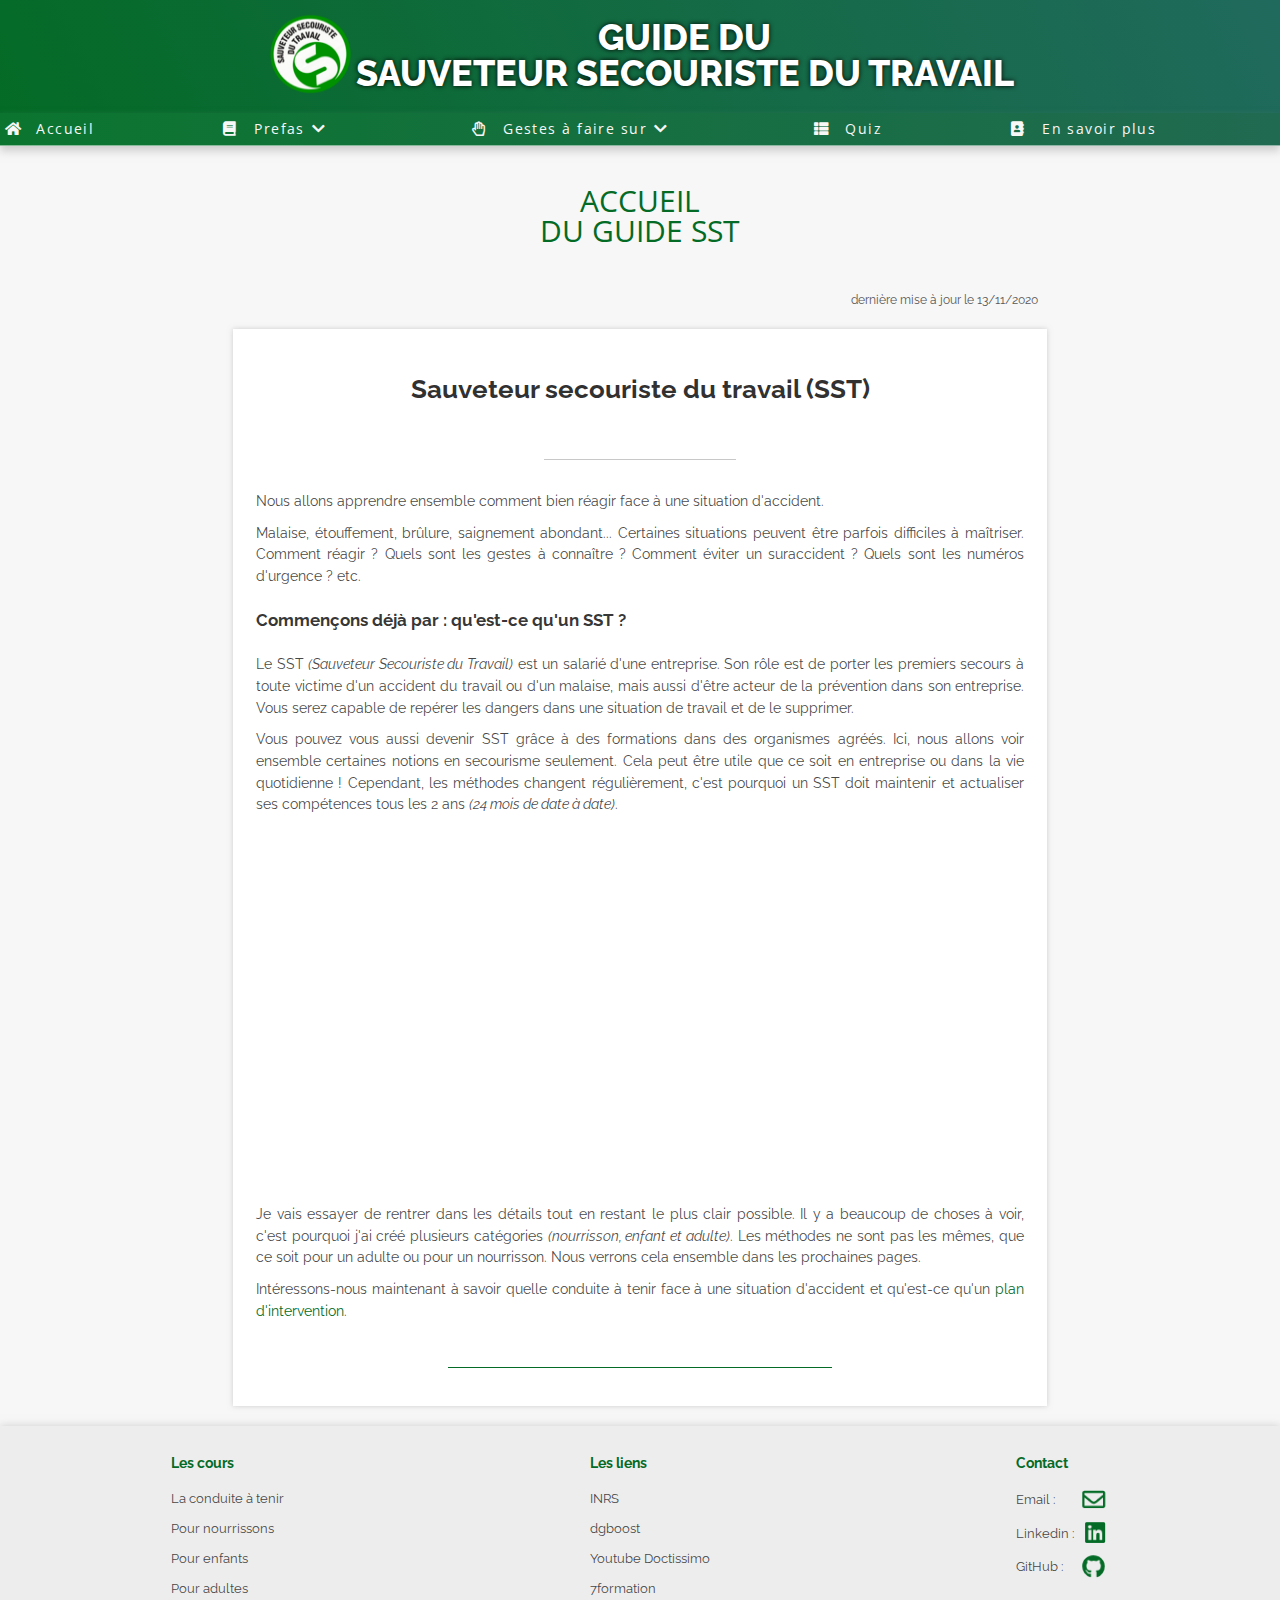
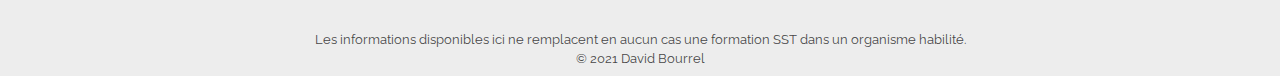
==== commit 2720ba8a: "Add files via upload" ====
--- a/index.html
+++ b/index.html
@@ -16,7 +16,7 @@
     <link rel="stylesheet" href="webfonts-css/all.css" />
     <link rel="stylesheet" href="css/style.css" />
     <link rel="icon" type="image/x-icon" href="images/logo-sst.png" />
-    <script src="js/script.js" async></script>
+    <script src="js/script.js" defer></script>
     <title>Guide SST - Accueil</title>
   </head>
   <body>
--- a/css/style.css
+++ b/css/style.css
@@ -857,7 +857,7 @@
   header img {
     display: initial;
     cursor: pointer;
-    height: auto;
+    height: 89px;
     padding-top: 10px;
     width: 89px;
   }
